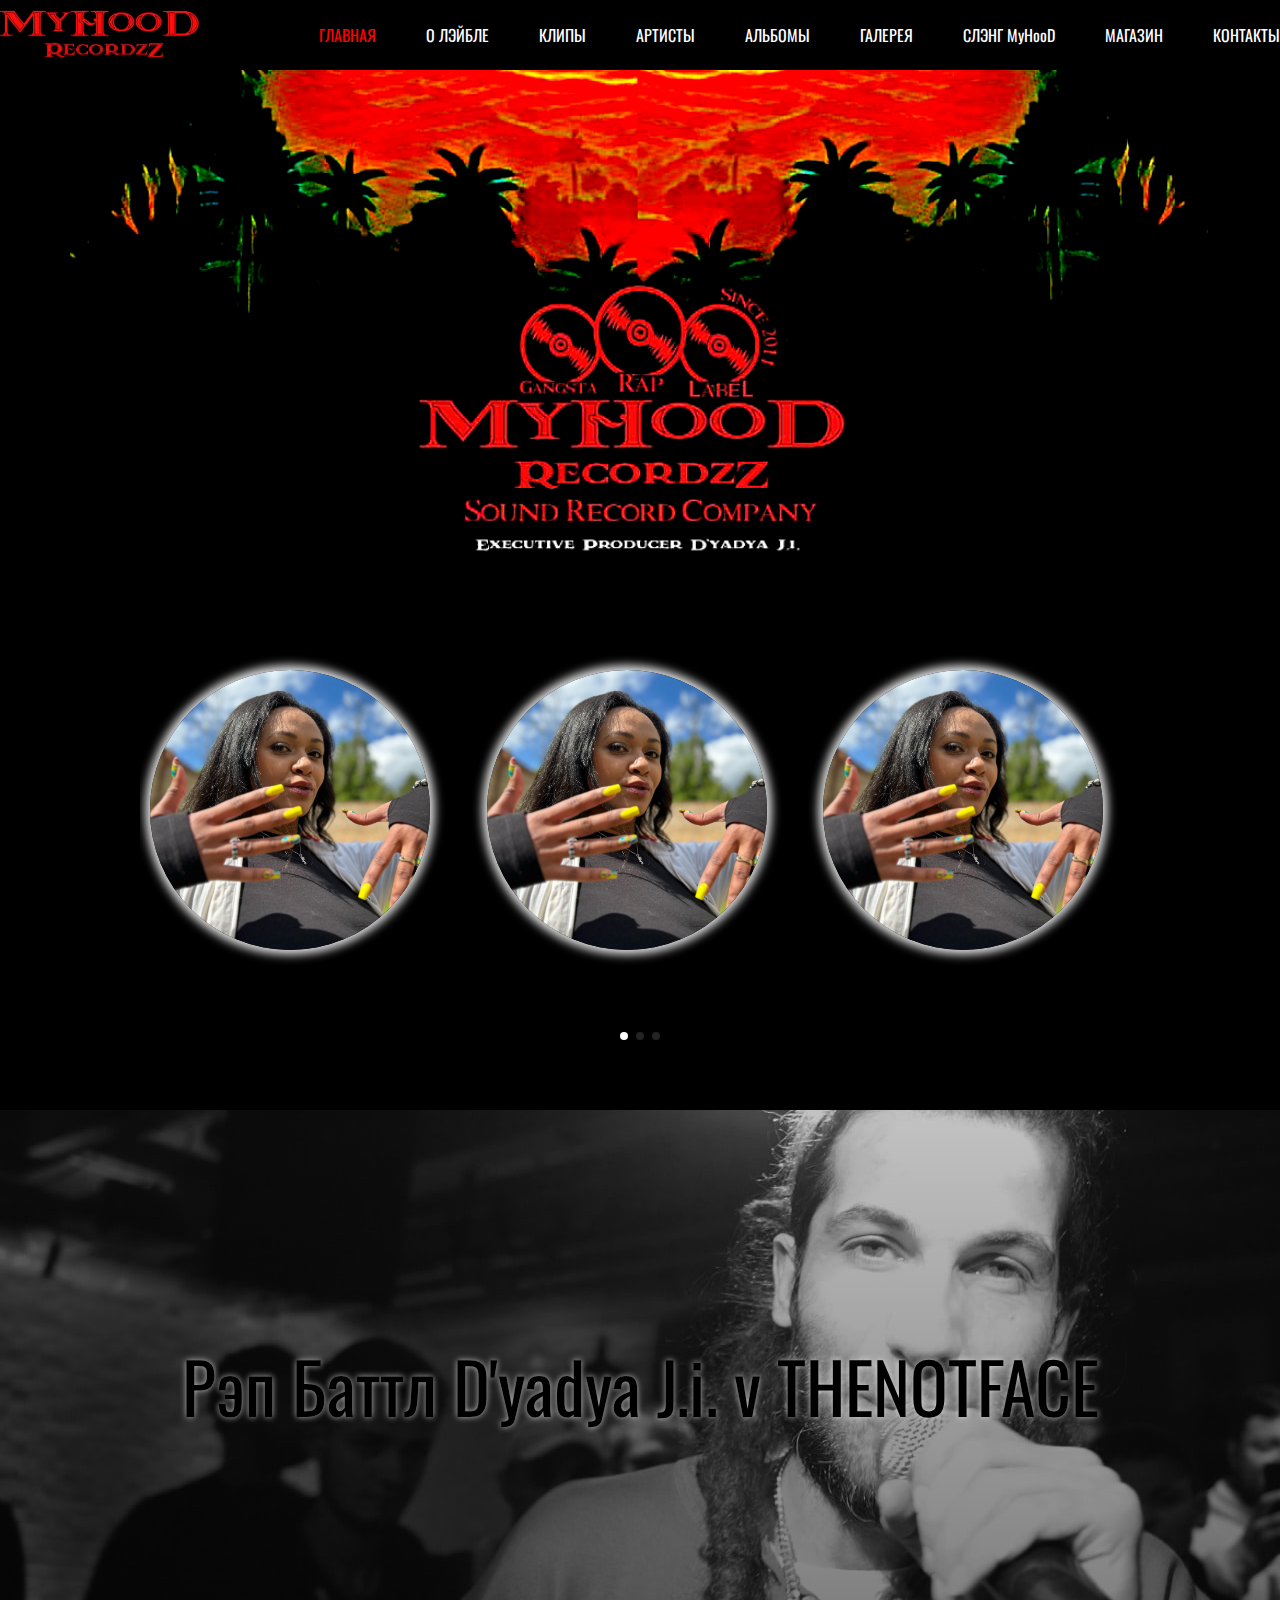
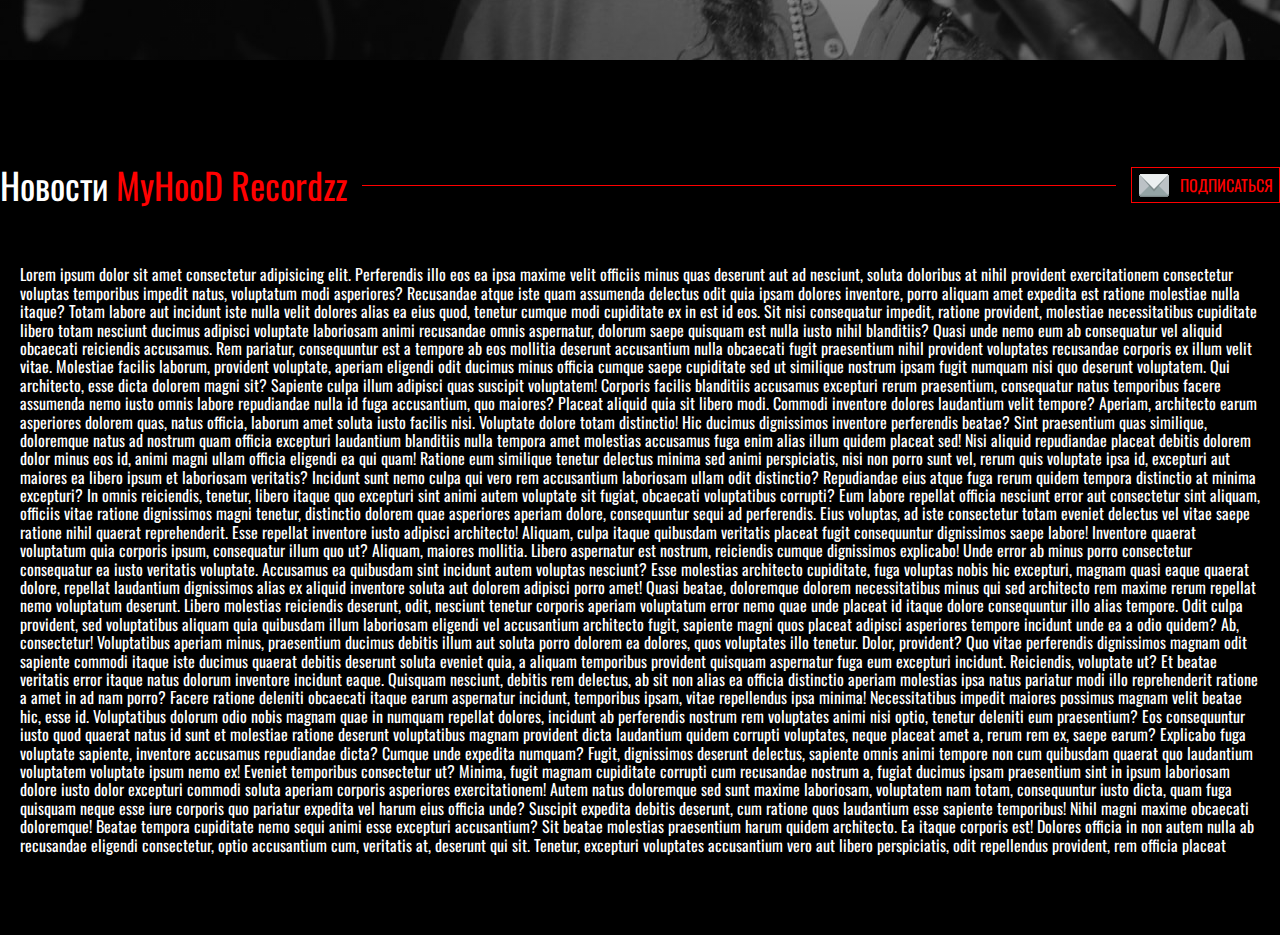
==== index.html @ 244c15ca "2.3" ====
<!DOCTYPE html>
<html lang="ru">
  <head>
    <meta charset="UTF-8" />
    <meta http-equiv="X-UA-Compatible" content="IE=edge" />
    <meta name="viewport" content="width=device-width, initial-scale=1.0" />
    <link rel="stylesheet" href="./pages/index.css" />
    <link rel="preconnect" href="https://fonts.googleapis.com" />
    <link rel="preconnect" href="https://fonts.gstatic.com" crossorigin />
    <link
      href="https://fonts.googleapis.com/css2?family=Open+Sans&family=Oswald:wght@400;500;700&display=swap"
      rel="stylesheet"
    />
    <link
      rel="stylesheet"
      href="https://cdn.jsdelivr.net/npm/swiper@10/swiper-bundle.min.css"
    />
    <link
      rel="stylesheet"
      href="https://cdn.jsdelivr.net/npm/swiper@10/swiper-bundle.min.css"
    />
    <title>MyHooD Recordzz</title>
  </head>
  <body class="page">
    <div class="page__content">
      <header class="header">
        <div class="header__mobile">
          <ul class="header__mobile-list">
            <li>
              <a class="header__mobile-link" href="#">ГЛАВНАЯ</a>
            </li>
            <li>
              <a class="header__mobile-link" href="#">О ЛЭЙБЛЕ</a>
            </li>
            <li>
              <a class="header__mobile-link" href="#">КЛИПЫ</a>
            </li>
            <li>
              <a class="header__mobile-link" href="#">АРТИСТЫ</a>
            </li>
            <li>
              <a class="header__mobile-link" href="#">АЛЬБОМЫ</a>
            </li>
            <li>
              <a class="header__mobile-link" href="#">ГАЛЕРЕЯ</a>
            </li>
            <li>
              <a class="header__mobile-link" href="#">СЛЭНГ MyHooD</a>
            </li>
            <li>
              <a class="header__mobile-link" href="#">МАГАЗИН</a>
            </li>
            <li>
              <a class="header__mobile-link" href="#">КОНТАКТЫ</a>
            </li>
          </ul>
        </div>
        <div class="header__wrapper">
          <nav class="header__nav">
            <img class="header__logo" src="./images/logo.jpg.png" alt="" />
            <ul class="header__list">
              <li>
                <a class="header__link active" href="#">ГЛАВНАЯ</a>
              </li>
              <li>
                <a class="header__link" href="#">О ЛЭЙБЛЕ</a>
              </li>
              <li>
                <a class="header__link" href="#">КЛИПЫ</a>
              </li>
              <li>
                <a class="header__link" href="#">АРТИСТЫ</a>
              </li>
              <li>
                <a class="header__link" href="#">АЛЬБОМЫ</a>
              </li>
              <li>
                <a class="header__link" href="#">ГАЛЕРЕЯ</a>
              </li>
              <li>
                <a class="header__link" href="#">СЛЭНГ MyHooD</a>
              </li>
              <li>
                <a class="header__link" href="#">МАГАЗИН</a>
              </li>
              <li>
                <a class="header__link" href="#">КОНТАКТЫ</a>
              </li>
            </ul>
            <div class="header__burger">
              <span></span>
            </div>
          </nav>
        </div>
      </header>
      <main class="content">
        <section class="hero">
          <div class="container">
            <div class="hero__wrapper">
              <div class="hero__top"></div>
              <div class="swiper hero__swiper">
                <div class="swiper-wrapper hero__swiper-wrapper">
                  <div class="swiper-slide">
                    <div class="hero__card">
                      <div class="hero__item-front">
                        <img
                          class="hero__item-image"
                          src="./images/im.jpg"
                          alt=""
                        />
                      </div>
                      <div class="hero__item-back">
                        <div class="hero__back-content">
                          <h5 class="hero__back-title">Julia Bura</h5>
                          <a
                            class="hero__back-link"
                            href="https://vk.com/blackmalkia"
                            target="_blank"
                            >открыть профиль</a
                          >
                        </div>
                      </div>
                    </div>
                  </div>
                  <div class="swiper-slide">
                    <div class="hero__card">
                      <div class="hero__item-front">
                        <img
                          class="hero__item-image"
                          src="./images/im.jpg"
                          alt=""
                        />
                      </div>
                      <div class="hero__item-back">
                        <div class="hero__back-content">
                          <h5 class="hero__back-title">Julia Bura</h5>
                          <a
                            class="hero__back-link"
                            href="https://vk.com/blackmalkia"
                            target="_blank"
                            >открыть профиль</a
                          >
                        </div>
                      </div>
                    </div>
                  </div>
                  <div class="swiper-slide">
                    <div class="hero__card">
                      <div class="hero__item-front">
                        <img
                          class="hero__item-image"
                          src="./images/im.jpg"
                          alt=""
                        />
                      </div>
                      <div class="hero__item-back">
                        <div class="hero__back-content">
                          <h5 class="hero__back-title">Julia Bura</h5>
                          <a
                            class="hero__back-link"
                            href="https://vk.com/blackmalkia"
                            target="_blank"
                            >открыть профиль</a
                          >
                        </div>
                      </div>
                    </div>
                  </div>
                  <div class="swiper-slide">
                    <div class="hero__card">
                      <div class="hero__item-front">
                        <img
                          class="hero__item-image"
                          src="./images/im.jpg"
                          alt=""
                        />
                      </div>
                      <div class="hero__item-back">
                        <div class="hero__back-content">
                          <h5 class="hero__back-title">Julia Bura</h5>
                          <a
                            class="hero__back-link"
                            href="https://vk.com/blackmalkia"
                            target="_blank"
                            >открыть профиль</a
                          >
                        </div>
                      </div>
                    </div>
                  </div>
                  <div class="swiper-slide">
                    <div class="hero__card">
                      <div class="hero__item-front">
                        <img
                          class="hero__item-image"
                          src="./images/im.jpg"
                          alt=""
                        />
                      </div>
                      <div class="hero__item-back">
                        <div class="hero__back-content">
                          <h5 class="hero__back-title">Julia Bura</h5>
                          <a
                            class="hero__back-link"
                            href="https://vk.com/blackmalkia"
                            target="_blank"
                            >открыть профиль</a
                          >
                        </div>
                      </div>
                    </div>
                  </div>
                </div>
                <div class="swiper-pagination"></div>

                <div class="swiper-scrollbar"></div>
              </div>
            </div>
          </div>
        </section>
        <section class="interlayer">
          <h2 class="interlayer__text">Рэп Баттл D'yadya J.i. v THENOTFACE</h2>
        </section>
        <section class="news">
          <div class="container">
            <div class="news__wrapper">
              <div class="news__inner">
                <div class="news__inner-top">
                  <h2 class="news__inner-title">
                    Новости&#160;<span>MyHooD&#160;Recordzz</span>
                  </h2>
                  <div class="news__inner-top-line"></div>
                  <button class="news__subscribe">
                    <img src="./images/btn-sub.png" alt="конверт" />
                    ПОДПИСАТЬСЯ
                  </button>
                </div>
                <div class="news__inner-base">
                  <div class="news__inner-scroll">
                    <p style="color: #fff">
                      Lorem ipsum dolor sit amet consectetur adipisicing elit.
                      Perferendis illo eos ea ipsa maxime velit officiis minus
                      quas deserunt aut ad nesciunt, soluta doloribus at nihil
                      provident exercitationem consectetur voluptas temporibus
                      impedit natus, voluptatum modi asperiores? Recusandae
                      atque iste quam assumenda delectus odit quia ipsam dolores
                      inventore, porro aliquam amet expedita est ratione
                      molestiae nulla itaque? Totam labore aut incidunt iste
                      nulla velit dolores alias ea eius quod, tenetur cumque
                      modi cupiditate ex in est id eos. Sit nisi consequatur
                      impedit, ratione provident, molestiae necessitatibus
                      cupiditate libero totam nesciunt ducimus adipisci
                      voluptate laboriosam animi recusandae omnis aspernatur,
                      dolorum saepe quisquam est nulla iusto nihil blanditiis?
                      Quasi unde nemo eum ab consequatur vel aliquid obcaecati
                      reiciendis accusamus. Rem pariatur, consequuntur est a
                      tempore ab eos mollitia deserunt accusantium nulla
                      obcaecati fugit praesentium nihil provident voluptates
                      recusandae corporis ex illum velit vitae. Molestiae
                      facilis laborum, provident voluptate, aperiam eligendi
                      odit ducimus minus officia cumque saepe cupiditate sed ut
                      similique nostrum ipsam fugit numquam nisi quo deserunt
                      voluptatem. Qui architecto, esse dicta dolorem magni sit?
                      Sapiente culpa illum adipisci quas suscipit voluptatem!
                      Corporis facilis blanditiis accusamus excepturi rerum
                      praesentium, consequatur natus temporibus facere assumenda
                      nemo iusto omnis labore repudiandae nulla id fuga
                      accusantium, quo maiores? Placeat aliquid quia sit libero
                      modi. Commodi inventore dolores laudantium velit tempore?
                      Aperiam, architecto earum asperiores dolorem quas, natus
                      officia, laborum amet soluta iusto facilis nisi. Voluptate
                      dolore totam distinctio! Hic ducimus dignissimos inventore
                      perferendis beatae? Sint praesentium quas similique,
                      doloremque natus ad nostrum quam officia excepturi
                      laudantium blanditiis nulla tempora amet molestias
                      accusamus fuga enim alias illum quidem placeat sed! Nisi
                      aliquid repudiandae placeat debitis dolorem dolor minus
                      eos id, animi magni ullam officia eligendi ea qui quam!
                      Ratione eum similique tenetur delectus minima sed animi
                      perspiciatis, nisi non porro sunt vel, rerum quis
                      voluptate ipsa id, excepturi aut maiores ea libero ipsum
                      et laboriosam veritatis? Incidunt sunt nemo culpa qui vero
                      rem accusantium laboriosam ullam odit distinctio?
                      Repudiandae eius atque fuga rerum quidem tempora
                      distinctio at minima excepturi? In omnis reiciendis,
                      tenetur, libero itaque quo excepturi sint animi autem
                      voluptate sit fugiat, obcaecati voluptatibus corrupti? Eum
                      labore repellat officia nesciunt error aut consectetur
                      sint aliquam, officiis vitae ratione dignissimos magni
                      tenetur, distinctio dolorem quae asperiores aperiam
                      dolore, consequuntur sequi ad perferendis. Eius voluptas,
                      ad iste consectetur totam eveniet delectus vel vitae saepe
                      ratione nihil quaerat reprehenderit. Esse repellat
                      inventore iusto adipisci architecto! Aliquam, culpa itaque
                      quibusdam veritatis placeat fugit consequuntur dignissimos
                      saepe labore! Inventore quaerat voluptatum quia corporis
                      ipsum, consequatur illum quo ut? Aliquam, maiores
                      mollitia. Libero aspernatur est nostrum, reiciendis cumque
                      dignissimos explicabo! Unde error ab minus porro
                      consectetur consequatur ea iusto veritatis voluptate.
                      Accusamus ea quibusdam sint incidunt autem voluptas
                      nesciunt? Esse molestias architecto cupiditate, fuga
                      voluptas nobis hic excepturi, magnam quasi eaque quaerat
                      dolore, repellat laudantium dignissimos alias ex aliquid
                      inventore soluta aut dolorem adipisci porro amet! Quasi
                      beatae, doloremque dolorem necessitatibus minus qui sed
                      architecto rem maxime rerum repellat nemo voluptatum
                      deserunt. Libero molestias reiciendis deserunt, odit,
                      nesciunt tenetur corporis aperiam voluptatum error nemo
                      quae unde placeat id itaque dolore consequuntur illo alias
                      tempore. Odit culpa provident, sed voluptatibus aliquam
                      quia quibusdam illum laboriosam eligendi vel accusantium
                      architecto fugit, sapiente magni quos placeat adipisci
                      asperiores tempore incidunt unde ea a odio quidem? Ab,
                      consectetur! Voluptatibus aperiam minus, praesentium
                      ducimus debitis illum aut soluta porro dolorem ea dolores,
                      quos voluptates illo tenetur. Dolor, provident? Quo vitae
                      perferendis dignissimos magnam odit sapiente commodi
                      itaque iste ducimus quaerat debitis deserunt soluta
                      eveniet quia, a aliquam temporibus provident quisquam
                      aspernatur fuga eum excepturi incidunt. Reiciendis,
                      voluptate ut? Et beatae veritatis error itaque natus
                      dolorum inventore incidunt eaque. Quisquam nesciunt,
                      debitis rem delectus, ab sit non alias ea officia
                      distinctio aperiam molestias ipsa natus pariatur modi illo
                      reprehenderit ratione a amet in ad nam porro? Facere
                      ratione deleniti obcaecati itaque earum aspernatur
                      incidunt, temporibus ipsam, vitae repellendus ipsa minima!
                      Necessitatibus impedit maiores possimus magnam velit
                      beatae hic, esse id. Voluptatibus dolorum odio nobis
                      magnam quae in numquam repellat dolores, incidunt ab
                      perferendis nostrum rem voluptates animi nisi optio,
                      tenetur deleniti eum praesentium? Eos consequuntur iusto
                      quod quaerat natus id sunt et molestiae ratione deserunt
                      voluptatibus magnam provident dicta laudantium quidem
                      corrupti voluptates, neque placeat amet a, rerum rem ex,
                      saepe earum? Explicabo fuga voluptate sapiente, inventore
                      accusamus repudiandae dicta? Cumque unde expedita numquam?
                      Fugit, dignissimos deserunt delectus, sapiente omnis animi
                      tempore non cum quibusdam quaerat quo laudantium
                      voluptatem voluptate ipsum nemo ex! Eveniet temporibus
                      consectetur ut? Minima, fugit magnam cupiditate corrupti
                      cum recusandae nostrum a, fugiat ducimus ipsam praesentium
                      sint in ipsum laboriosam dolore iusto dolor excepturi
                      commodi soluta aperiam corporis asperiores exercitationem!
                      Autem natus doloremque sed sunt maxime laboriosam,
                      voluptatem nam totam, consequuntur iusto dicta, quam fuga
                      quisquam neque esse iure corporis quo pariatur expedita
                      vel harum eius officia unde? Suscipit expedita debitis
                      deserunt, cum ratione quos laudantium esse sapiente
                      temporibus! Nihil magni maxime obcaecati doloremque!
                      Beatae tempora cupiditate nemo sequi animi esse excepturi
                      accusantium? Sit beatae molestias praesentium harum quidem
                      architecto. Ea itaque corporis est! Dolores officia in non
                      autem nulla ab recusandae eligendi consectetur, optio
                      accusantium cum, veritatis at, deserunt qui sit. Tenetur,
                      excepturi voluptates accusantium vero aut libero
                      perspiciatis, odit repellendus provident, rem officia
                      placeat obcaecati rerum consectetur exercitationem
                      adipisci esse repudiandae saepe? Libero repellat non
                      nostrum deserunt hic fugit maxime itaque illo eligendi
                      blanditiis dolores quos ea nobis, debitis eum earum
                      architecto aperiam optio. Magnam, similique ducimus
                      voluptates odio maiores quibusdam? Magnam voluptatibus
                      laudantium aspernatur harum cupiditate omnis, reiciendis
                      obcaecati, nobis molestias praesentium dolores a suscipit
                      temporibus error reprehenderit in officia ad minus iure
                      vel ducimus porro at nesciunt sunt! Perferendis incidunt
                      adipisci natus tenetur aliquam sunt! Labore ex sint,
                      voluptatibus iure ratione at libero ipsa esse voluptates
                      temporibus. Ratione exercitationem, dignissimos dicta
                      provident, repellat obcaecati recusandae repellendus nobis
                      dolor eaque omnis vel voluptas quibusdam impedit, fuga ex
                      unde saepe eveniet esse cumque quos reiciendis vitae
                      quasi! Magni commodi sunt accusantium nulla veniam ut,
                      architecto deleniti repellat natus odio hic blanditiis
                      totam sequi impedit quis. Porro alias expedita distinctio
                      asperiores obcaecati magni quasi dolores sapiente!
                      Distinctio iusto asperiores necessitatibus autem,
                      provident accusamus magni quasi amet, quo, fugit beatae
                      nihil animi? Incidunt ipsam reprehenderit, alias mollitia
                      minima adipisci quo expedita modi beatae pariatur
                      cupiditate eligendi praesentium sapiente nulla nesciunt
                      unde voluptatibus magnam vero iste! Velit vel illum ipsum,
                      est provident reiciendis dicta delectus soluta sed dolorum
                      sapiente facere qui quae ea ipsa autem culpa alias
                      dignissimos tempore laboriosam ab non libero inventore
                      nisi. Dolores consequatur, accusantium voluptatibus
                      eligendi qui, placeat non asperiores doloremque quibusdam
                      odit excepturi aspernatur corporis atque perferendis
                      assumenda modi porro sunt. Nihil facilis incidunt libero
                      commodi aliquid, dolorem earum pariatur eaque, quae esse
                      possimus deleniti ipsa ipsum quo aliquam! Repellat nisi
                      nobis harum doloribus sit id hic earum? Assumenda dolorum
                      incidunt praesentium voluptatem nemo magni nihil minima
                      accusantium, recusandae iste, repellendus mollitia illum
                      ad nostrum quae, odit vel maxime quia? Officia nesciunt
                      adipisci quidem magnam enim vitae et illum cupiditate
                      iusto deleniti omnis laudantium soluta laborum rem sequi
                      distinctio labore sapiente tenetur voluptatibus
                      dignissimos, pariatur itaque commodi provident! Obcaecati
                      consequatur recusandae ducimus dignissimos est laborum
                      laboriosam consectetur natus, corrupti quasi nemo, soluta,
                      delectus maiores numquam! Fugiat velit adipisci autem
                      molestias optio, culpa distinctio eum alias veritatis non
                      ullam ab eveniet aut modi inventore in nihil facere
                      dolores temporibus. Odio ab id ducimus dolore delectus
                      similique veritatis! Repellat qui voluptate laborum
                      temporibus quis odit, perspiciatis ducimus? Corporis enim
                      expedita velit nesciunt voluptas reprehenderit autem
                      quidem, nostrum nam quibusdam assumenda nisi in. Veniam,
                      cupiditate nam repellendus velit facilis in temporibus
                      incidunt itaque laboriosam sed ipsum fuga! Maiores quo
                      soluta esse velit enim, exercitationem expedita cum
                      recusandae est aut consectetur molestiae voluptates culpa
                      cupiditate ullam, nisi labore quibusdam. Distinctio ut
                      alias rem itaque laborum reiciendis esse aliquid,
                      asperiores porro quas ducimus deleniti maxime? Debitis
                      quos, tempore dolores culpa itaque omnis magnam distinctio
                      unde voluptate eveniet hic ex aperiam et quibusdam vel
                      fuga libero esse harum minima ab sint perferendis, facilis
                      qui pariatur. Soluta voluptas corporis, maiores, voluptate
                      veritatis recusandae id consequatur aspernatur ipsa quos
                      vitae cum reprehenderit quod neque quae doloribus earum
                      quia molestiae ut. Eaque earum, saepe ipsa maxime nisi
                      laborum perspiciatis quasi mollitia velit? Illo
                      perspiciatis, esse exercitationem autem est nulla itaque
                      molestias iusto sint! Dignissimos explicabo cum doloremque
                      eum tempore impedit nulla ducimus. Id inventore harum
                      vitae voluptates magni consequatur. Minus itaque enim
                      earum eveniet doloremque quis minima libero accusamus
                      distinctio dolor ab, error blanditiis praesentium
                      reiciendis, aliquam molestias! Repudiandae, unde! Error
                      beatae doloremque labore nisi pariatur dicta a unde vero
                      dolore corporis provident, architecto ad eaque rem
                      exercitationem dolorem ullam. Incidunt temporibus iure,
                      architecto, veritatis dolor itaque molestiae fugit minus
                      ducimus deserunt corporis placeat, laudantium illo eveniet
                      blanditiis similique sit? Sit molestiae qui voluptatum
                      velit omnis non maiores quod? Natus ex quia et,
                      necessitatibus perspiciatis quam asperiores consequuntur
                      voluptatem similique molestiae laborum sequi expedita
                      repellat provident quibusdam cum quaerat laudantium
                      accusamus magni quos nemo odit ipsa. Consectetur est vero
                      doloribus eveniet vel quas, at, cumque alias modi placeat,
                      illum praesentium unde asperiores! Optio accusamus
                      temporibus quam dignissimos! Debitis ea quisquam cumque
                      numquam recusandae dolorem facilis aliquid maxime
                      voluptatem eius explicabo assumenda libero illo quia ipsum
                      et dignissimos suscipit ipsa excepturi quis deleniti
                      nesciunt eaque, voluptates autem! Ipsa fuga atque non hic
                      architecto porro eligendi cum at inventore. Temporibus
                      beatae voluptate aut natus similique necessitatibus
                      maiores optio consequuntur rem quis nisi odio saepe
                      accusamus obcaecati, eaque illo illum facilis? Provident
                      laborum modi soluta veritatis corporis eius, minus
                      voluptates commodi similique harum natus non distinctio
                      illum tenetur, molestias quasi nihil, dicta dolore
                      architecto repellat. Eligendi nisi, est dolores expedita
                      inventore consequatur optio earum ea, facere delectus
                      necessitatibus animi aliquid minus consectetur nemo
                      laudantium officia, nesciunt quaerat repudiandae tenetur
                      architecto reprehenderit incidunt neque hic? Aliquid quis
                      architecto veritatis numquam accusamus, a vel dignissimos
                      explicabo quo temporibus labore laborum non officiis!
                      Quidem labore aperiam, ad repellat inventore omnis tenetur
                      ipsam est vero, impedit magnam veniam eligendi iste
                      consequuntur quisquam, necessitatibus quas illo aliquam!
                      Asperiores harum nostrum neque fugit quisquam rerum
                      molestiae accusamus architecto sint velit exercitationem
                      id earum quaerat voluptatibus, explicabo a odio minus?
                      Explicabo necessitatibus, veniam voluptatum, repudiandae,
                      beatae omnis mollitia quo id aperiam tenetur amet unde.
                      Excepturi ducimus nam placeat perspiciatis quia
                      accusantium dolorum, possimus repellendus, cum magni
                      quisquam? Nemo, quod amet eaque ad distinctio impedit esse
                      voluptatibus voluptates aspernatur in, praesentium quidem
                      numquam modi exercitationem, vel totam maiores similique
                      quibusdam optio quas reiciendis incidunt quam? Velit quasi
                      officia neque dolorum optio, sunt, rerum tempore nemo
                      fugit placeat impedit asperiores hic officiis natus quos
                      ipsa repudiandae itaque ducimus, aperiam sapiente dolore
                      facere! Culpa enim facilis delectus itaque, labore sunt
                      minima, ut et pariatur dolore repellat magni eos molestiae
                      excepturi. Praesentium enim modi aliquid officiis? Dolorum
                      voluptatem at exercitationem dicta, dolorem saepe
                      asperiores eos neque voluptatum tempora tenetur, laborum
                      fugit eligendi obcaecati omnis facere incidunt expedita
                      commodi voluptates necessitatibus voluptatibus dolor!
                      Laboriosam saepe dolores obcaecati molestias inventore,
                      repellendus illum atque ex, mollitia rerum delectus quae,
                      ducimus magnam! In, earum sed, numquam consequatur
                      architecto, odio totam placeat nesciunt voluptatum saepe
                      qui asperiores molestias! Iusto, asperiores itaque
                      reprehenderit quas incidunt nam corrupti pariatur amet
                      modi, eum, ipsa possimus culpa nihil dolore fugit libero
                      in voluptatem? Et qui ea perferendis non delectus soluta
                      quisquam dolorum magnam assumenda a quidem dolore, quae
                      similique corporis iste possimus eaque dignissimos
                      distinctio incidunt nam illum officia ab. Nihil minus
                      temporibus sapiente nostrum, inventore, fugit tempora
                      incidunt iusto ad provident placeat quasi? Inventore rerum
                      aperiam vel quia nihil temporibus culpa maiores dolore.
                      Enim dolor ullam quam tempore! Laudantium natus ratione
                      consequatur fuga, maxime odit iusto repellat repellendus
                      obcaecati ducimus ad ipsum quo dolorum reprehenderit in
                      autem voluptates possimus iure. Dicta laborum id quod quas
                      veniam beatae quae amet quia neque aspernatur? Veritatis
                      accusantium nulla ut molestiae libero, corrupti rem, hic
                      odio maiores enim voluptates? Libero nisi ex minima
                      eligendi ducimus reprehenderit possimus, temporibus
                      inventore? Tempora ex doloribus repudiandae maiores vitae
                      possimus reprehenderit sunt totam dolor mollitia aliquid
                      nihil perspiciatis minima in fuga voluptatem nesciunt,
                      dolores alias dolore quod. Quae iure deleniti non
                      excepturi? Quia, labore dolorum sapiente eaque aspernatur
                      ipsum alias assumenda. Illo cupiditate eligendi
                      praesentium eos, fugiat blanditiis? Eius aperiam in
                      voluptatem ad? Provident repudiandae ratione dolores nulla
                      ipsum itaque atque ad odit a veritatis porro, architecto
                      accusamus, enim, earum quia et recusandae quo explicabo
                      voluptatem quam. Recusandae qui molestias ducimus adipisci
                      repellendus nesciunt. Officia, natus distinctio. Animi in
                      vitae similique, hic modi aperiam nesciunt accusantium
                      ipsam molestias sequi, explicabo quam ipsum deleniti
                      soluta consequatur repellendus minima. Adipisci veniam
                      quis, voluptates repellat amet rem iste quos laudantium ea
                      reprehenderit possimus delectus reiciendis ipsum sit
                      beatae! Necessitatibus eos maxime facilis, eligendi ab
                      velit cumque? Ratione cumque corporis amet aperiam minima,
                      error voluptates, dolorem, quibusdam debitis recusandae
                      voluptatem esse placeat? Quo tenetur sed dolorum culpa?
                      Facilis aperiam harum omnis eveniet odit voluptates nulla
                      nesciunt iste, totam magnam, ipsa corrupti et
                      necessitatibus, officiis aliquid. Fugit exercitationem
                      voluptates labore accusantium, cum, beatae suscipit optio
                      laboriosam possimus delectus minima eveniet animi
                      architecto nesciunt quis rem non nisi ea, fuga esse
                      reiciendis nam quam ipsa! Ullam consequuntur inventore
                      expedita repellat reiciendis aspernatur quo in obcaecati,
                      hic quisquam nisi adipisci, odit reprehenderit a.
                      Accusantium inventore optio id nemo quo beatae animi rerum
                      asperiores laborum deleniti laboriosam necessitatibus
                      quaerat consequuntur voluptate odit doloremque, cumque
                      nostrum repellendus maxime ducimus porro eveniet
                      voluptatibus magni. Eligendi eum blanditiis nam aliquam
                      deleniti, quibusdam accusantium! Rerum repudiandae
                      laudantium aspernatur! Incidunt commodi enim quibusdam
                      laudantium natus tempore obcaecati iusto ab nisi
                      reiciendis distinctio maiores, repellat doloremque autem
                      dolor aliquid quos aperiam vel atque unde repellendus sunt
                      error! Officia ipsam dignissimos excepturi error eos quasi
                      ut nulla molestias iusto ea beatae modi, incidunt vitae
                      aliquam quo quia officiis tenetur minima quaerat autem
                      ducimus libero maxime fugit quod? Hic voluptates facilis
                      obcaecati, in optio debitis quas est tenetur cupiditate
                      eligendi delectus laborum error illo quos earum recusandae
                      quis! Suscipit at omnis sequi ducimus excepturi
                      exercitationem iusto adipisci laborum eius porro impedit
                      quasi sit, ullam, dolores odio reprehenderit veritatis
                      sapiente illo, temporibus error id incidunt? Adipisci
                      nostrum placeat aliquam expedita maiores vel suscipit
                      facere, labore, quasi, doloremque deleniti non magni! Cum
                      natus inventore quibusdam eum. Adipisci consequatur sint
                      vel laboriosam facilis itaque recusandae? Delectus,
                      expedita. Odio nisi architecto culpa est. Suscipit,
                      pariatur culpa libero minus distinctio reiciendis quo
                      officiis nam expedita eius hic accusantium, eaque porro,
                      nobis laboriosam sapiente quibusdam. At laudantium atque
                      dolor adipisci consectetur assumenda maxime accusantium
                      cupiditate ad qui, obcaecati asperiores vitae aut
                      exercitationem magnam beatae corporis id, earum, ipsa
                      tenetur illo voluptatibus esse deserunt doloremque! Eius
                      laboriosam dolorum repellat ex nulla totam aspernatur,
                      corporis quibusdam. Cupiditate aliquid sunt nam doloribus
                      adipisci. Earum sapiente deleniti minus iusto molestias
                      sit, nostrum, qui dolorem praesentium dolorum sunt vero,
                      cupiditate debitis. Atque sequi quisquam consequuntur
                      culpa perspiciatis placeat explicabo sapiente, quos
                      consectetur doloremque, animi dolore deleniti veniam
                      itaque in possimus voluptates repellendus! At culpa
                      molestiae quis cumque natus, autem pariatur tempora
                      tenetur. Saepe ab iure reprehenderit, aliquam blanditiis
                      corrupti dolore sapiente expedita incidunt cum explicabo,
                      vitae rem. Voluptas hic ab magnam distinctio ut
                      praesentium similique nihil aut id, qui quidem amet
                      excepturi quia quam velit tempore officiis neque maxime,
                      ipsam voluptatum. Dicta illum perspiciatis nesciunt ad
                      fugiat minima vel sint nostrum voluptas iure a error vero
                      nam, nobis saepe enim eveniet accusamus at. Voluptatum
                      incidunt reprehenderit quod quibusdam! Unde sit
                      praesentium incidunt quam officia nostrum itaque, harum
                      porro fuga quo? Vel totam adipisci iste recusandae aliquam
                      placeat officiis magnam deleniti tempora. Aliquam ad nulla
                      aut aspernatur tenetur officiis possimus, ducimus nisi non
                      minus nihil debitis corrupti adipisci explicabo numquam
                      sed ut voluptatum perferendis. Ex repellat voluptate
                      accusantium quis id. Facilis aspernatur laboriosam
                      adipisci tempore ducimus assumenda aperiam repudiandae
                      mollitia alias unde maxime hic enim odio, recusandae ex
                      accusamus. Nemo, voluptatem nulla. Delectus itaque quo
                      vero quam sit earum nemo nostrum, esse repudiandae
                      praesentium aliquid? Pariatur deleniti iure vel impedit
                      autem est adipisci, placeat, dolorum aut voluptatum omnis
                      atque a. Asperiores, ipsum vero cupiditate, deserunt
                      dolorum suscipit, doloremque ratione commodi ex in minima.
                      Earum explicabo laudantium non impedit! Dolore qui cum
                      magnam exercitationem officia, veritatis deleniti eius
                      dolor sed modi eligendi voluptas iste, soluta aliquid
                      quasi explicabo. Dolores delectus architecto eos natus,
                      in, sed asperiores voluptates commodi odit iste laborum
                      nisi, deserunt ratione nemo pariatur voluptas placeat
                      recusandae eaque aspernatur perferendis magnam dolorem
                      sequi obcaecati nihil? Provident necessitatibus aspernatur
                      magni voluptates, est blanditiis nisi! Quam veritatis
                      nihil est. Architecto laborum quidem iste necessitatibus
                      cumque inventore nostrum atque dolor numquam sint, labore
                      tempora esse omnis itaque laboriosam tempore optio. Totam
                      excepturi, eos cupiditate sed quis soluta sunt similique
                      architecto illum fuga inventore numquam vitae.
                      Repellendus, quae mollitia? Atque sint esse sequi
                      consectetur reiciendis magnam, minima ducimus deleniti
                      perspiciatis dolorum excepturi veniam? Sed corporis non
                      obcaecati quasi magni molestiae minima natus aliquam
                      reiciendis architecto quibusdam ad et laudantium iure,
                      dignissimos autem, vitae similique aperiam eveniet ea
                      veritatis perspiciatis consectetur qui tempora. Obcaecati,
                      exercitationem. Iste, voluptatibus eligendi quam ut
                      facilis a vel qui ratione sed dignissimos et rerum autem
                      veniam non velit accusantium nostrum repellat dicta optio!
                      Ex nihil cum totam laudantium sint incidunt blanditiis
                      ipsum quos similique? Accusamus sunt ab est quos veniam,
                      in suscipit quisquam odio nihil quo recusandae nostrum qui
                      alias atque tempore quod ea? Neque, cum necessitatibus?
                      Quia incidunt vitae, explicabo mollitia aspernatur quidem
                      sit dignissimos distinctio corrupti inventore quo alias
                      tenetur? Quos aut soluta fugiat nam quasi! Quas similique
                      dolore expedita sapiente, aut eligendi ullam optio nulla
                      consectetur enim, cupiditate ducimus cum laborum iusto
                      inventore voluptatem molestiae in ea voluptate natus
                      quidem, tenetur rerum? Est itaque veniam porro commodi
                      sequi temporibus et magnam sapiente repellendus dolorum
                      corporis, eum ipsam tempora id nobis praesentium minus
                      excepturi omnis inventore laboriosam aut iure deserunt.
                      Nisi molestiae iure nemo molestias, laudantium eligendi
                      corrupti odio quo laboriosam placeat optio obcaecati?
                      Labore consequuntur dignissimos temporibus. Vel pariatur
                      minus asperiores dolorum! Rem nobis iusto unde et,
                      reiciendis aliquid molestias, sequi ea molestiae quam
                      facere esse maiores provident assumenda possimus eligendi
                      nihil maxime inventore nesciunt deleniti accusantium
                      culpa. Rem nesciunt voluptates a culpa minus expedita,
                      iusto, nulla minima, esse totam quos. Molestias totam
                      necessitatibus illo natus. Dolore perspiciatis quia, eum
                      dolorem esse ipsa ipsam ad exercitationem facilis sed,
                      aperiam laudantium at excepturi fugiat maxime expedita
                      rem. Nobis beatae, quam debitis impedit quae similique
                      dolores magni rerum quibusdam a? Deleniti quod vel porro
                      voluptates quos mollitia minus dicta dignissimos delectus
                      voluptatibus accusantium, vitae aliquid quibusdam, id
                      voluptate quas qui totam. Exercitationem eius vel placeat,
                      eveniet atque amet aut, reiciendis unde dolor, laudantium
                      mollitia ratione voluptatum officiis optio vero? Unde iste
                      inventore debitis deserunt a fuga? Libero ullam labore
                      voluptates, quibusdam vel fugit laudantium alias aliquam
                      non. Sint incidunt alias doloremque, quas labore numquam,
                      voluptatum fuga nesciunt corrupti voluptate laboriosam.
                      Quasi, veritatis eligendi? Iste voluptates nulla, dolores
                      doloremque facere vero molestias nam cum ipsa commodi
                      neque et saepe quasi labore incidunt inventore? Nemo
                      maxime quo odit corporis ipsa ipsam provident perferendis
                      quibusdam commodi dolore. Repellendus tempora qui ullam
                      minus, ducimus ab quis aperiam perspiciatis, vel enim non
                      totam. Sint et atque dolorum soluta pariatur quas sapiente
                      est placeat doloremque fuga accusamus quo fugit quaerat
                      officiis veritatis, vel delectus animi? Asperiores,
                      ratione. Aliquam sit optio neque in. Libero nemo totam
                      porro modi quo inventore vel magni odit unde ex, dolorum
                      officia, quos quaerat repellat labore, minus ut velit
                      doloribus minima officiis laudantium animi? Cum officia
                      repudiandae inventore delectus suscipit sit eos impedit
                      quis, quaerat nihil ipsum sequi quasi quidem aperiam
                      magni, harum et velit placeat? Neque totam ab sequi esse
                      distinctio quae tenetur? Vitae illo, quia quas distinctio
                      impedit expedita odio reiciendis libero officia similique
                      saepe consectetur nostrum unde nemo minima alias inventore
                      nisi? Pariatur quas unde quisquam eius blanditiis, quis
                      earum. Officia, debitis porro? Rerum tenetur ab
                      exercitationem sapiente eligendi! Tempore obcaecati
                      accusantium magnam quis, voluptate, ipsa ducimus eaque,
                      incidunt odit consectetur atque magni. Impedit architecto
                      dignissimos eos quidem possimus laborum adipisci aliquam
                      ipsam harum vel, magni quae explicabo deserunt magnam nemo
                      sit eius veniam quam ad excepturi cupiditate, laudantium
                      et vero odit? Asperiores libero doloremque natus. Corporis
                      aperiam, eos eligendi aliquid saepe provident quasi
                      labore. Facilis quos in fugiat, obcaecati dolores omnis
                      autem, quibusdam maiores ex sequi explicabo dolor eveniet
                      tempore rerum ipsum repudiandae odit consectetur sapiente
                      esse nobis vel? Possimus aperiam maiores, recusandae
                      quaerat aliquid placeat nobis optio mollitia voluptatum
                      natus aut blanditiis perferendis laboriosam laborum
                      architecto temporibus? Numquam eius, tempora consequuntur
                      ea, incidunt porro voluptatibus rem at expedita iusto
                      exercitationem unde. Alias ipsa recusandae rerum
                      necessitatibus laboriosam ex voluptates eos cum debitis
                      delectus sed nobis error rem modi exercitationem unde
                      totam sapiente assumenda non, excepturi reiciendis natus
                      aut placeat dolorem. Facere nesciunt unde laboriosam.
                      Modi, iure officiis reprehenderit mollitia laudantium
                      optio! Adipisci ullam molestias, aspernatur odio esse
                      delectus qui officiis aliquam minus, necessitatibus
                      assumenda fugiat modi ex. Repudiandae quam ullam quasi
                      delectus architecto quaerat iste laborum. Amet, error?
                      Accusantium adipisci, dolores quis rem quae dolorem
                      tenetur! Inventore aliquid alias ex magni, tempora
                      deserunt, minus ab vitae accusantium magnam aperiam sit
                      voluptate fugiat facere recusandae nesciunt et rem impedit
                      nulla veritatis! Vitae quis et delectus aut ipsa
                      necessitatibus voluptatem voluptas unde deserunt?
                      Reprehenderit quae non id beatae, quidem totam expedita
                      repudiandae magni harum, maxime ipsa velit libero vero
                      fugit, nobis at! Voluptates, sit recusandae impedit
                      tempora et voluptatibus libero! Quod veniam enim hic
                      quidem fuga sequi ex non, cupiditate facere illum
                      voluptate? Est quos earum cupiditate nobis ipsam nostrum
                      tempora quia vitae, numquam itaque perspiciatis tenetur.
                      Unde necessitatibus dolor voluptatibus natus sunt. Ut
                      reiciendis, autem repellendus nulla accusamus voluptatibus
                      nesciunt necessitatibus maiores, error corporis
                      dignissimos dolorem nisi commodi expedita enim alias
                      quidem nostrum, saepe eius! Ratione error maiores tenetur
                      repellat excepturi ad, veniam laborum ipsum aliquam,
                      dolores deleniti nisi vero neque quas id ullam. Voluptate
                      asperiores eos maxime ea laborum accusamus cumque sunt!
                      Distinctio velit dolorum doloribus non quibusdam libero
                      delectus iure nesciunt quasi optio nobis quaerat a aperiam
                      pariatur, reiciendis dolor ducimus laborum cupiditate
                      corporis dignissimos! Beatae soluta recusandae et id culpa
                      ad nihil doloremque, explicabo quisquam? Architecto
                      molestiae dolore qui tempora maiores ratione eos est odio
                      laboriosam veritatis error cupiditate ad reiciendis fugiat
                      praesentium itaque tempore voluptatibus odit harum cumque
                      voluptatem, assumenda ipsam aperiam. Suscipit, quidem.
                      Quidem similique pariatur necessitatibus! Consequuntur,
                      nostrum non blanditiis sunt ullam itaque laudantium aut ex
                      pariatur distinctio perspiciatis? Similique maiores cumque
                      aliquid est repellat expedita praesentium nulla,
                      architecto, iste perferendis, iusto sequi inventore eum
                      quaerat molestiae exercitationem dolorum asperiores beatae
                      corporis eligendi! Blanditiis vero eius quod nostrum, quia
                      consectetur nemo nulla aliquid beatae officiis ab ullam
                      molestiae, dolores illo facilis? Magni dignissimos neque
                      nihil accusamus ullam consequuntur est quis exercitationem
                      ex facere sed sequi modi, reiciendis totam possimus odit
                      minima autem libero sint voluptates blanditiis iusto culpa
                      saepe laboriosam. Quidem quas minima molestias corrupti,
                      maiores dolor dolores adipisci ut ab sint ullam ipsa
                      aspernatur laborum recusandae voluptates vitae quo,
                      architecto, perferendis nostrum? Facere recusandae officia
                      magni aliquam debitis quos aspernatur. Dolor atque ex eius
                      similique tempore error dolore praesentium illo at qui
                      quam fugit, dignissimos aliquam numquam debitis possimus!
                      Dolores expedita ex facere quidem laboriosam odit illo
                      tempore, pariatur, omnis nemo doloribus, consequatur saepe
                      delectus sapiente. Reprehenderit incidunt deserunt
                      obcaecati inventore? Placeat quae voluptate neque eos
                      rerum, ea minima illo maiores, nisi quos deleniti
                      laudantium nemo ratione itaque eligendi soluta accusantium
                      et delectus eius ab modi voluptatem? Laboriosam quasi modi
                      aperiam facere temporibus obcaecati, incidunt nihil illum
                      ipsum rem illo aspernatur nemo delectus esse autem
                      voluptas veniam! Doloremque porro ullam obcaecati tenetur!
                      Non molestias blanditiis molestiae aperiam hic at eos!
                      Reprehenderit, repudiandae, praesentium ratione nostrum,
                      aliquid sunt dignissimos provident fuga eius dolorem id.
                      Deleniti molestias autem ipsa quisquam ex? Cum eaque sequi
                      nemo aliquam assumenda quae asperiores hic debitis commodi
                      eligendi temporibus in earum ab tempore, nam harum illum
                      facere, quod inventore fugiat voluptas quam est?
                      Voluptatum illo ipsa labore voluptates necessitatibus quia
                      a officiis dicta, molestias maiores accusamus laborum
                      atque nobis molestiae corporis dolores esse. Explicabo
                      dolorem laudantium quibusdam quasi tenetur tempore
                      facilis. Corporis, voluptas qui labore est consequatur
                      enim praesentium omnis nobis inventore ut magnam
                      laboriosam molestiae doloribus itaque numquam, aut
                      deleniti dolore a fugiat quae asperiores cupiditate,
                      accusamus vel? Eligendi ipsum rem et eum libero fugiat
                      eius velit illum doloremque praesentium laborum quis
                      dolores, reprehenderit consequatur facilis? Perspiciatis
                      perferendis at culpa ad! Corporis, suscipit adipisci. Ipsa
                      ea illum nostrum consequatur quaerat iste, ex nemo
                      voluptatem tempore a magnam eos eum dolorem voluptatibus
                      veritatis possimus asperiores reprehenderit cumque, quidem
                      earum quas, accusantium error. Saepe, alias nobis quasi
                      commodi qui magnam suscipit iste et at vero reprehenderit,
                      quis quod dolorum, velit dolorem. Corporis quidem cum
                      aspernatur magnam dolorem iste minima, laboriosam hic
                      dicta vero? Iste sapiente minus dolor quia sit nemo, et
                      cupiditate, impedit dolorum vitae ad similique soluta
                      excepturi laboriosam? Quis, sit explicabo libero odit
                      doloremque, beatae quidem tempora corrupti maiores, dolor
                      nihil porro voluptatibus. Consequuntur voluptatum quos
                      doloremque cum eum tempore et doloribus fugit, obcaecati
                      eius, corporis molestiae architecto. Dicta molestiae
                      fugiat incidunt nesciunt id provident rerum distinctio
                      illo, necessitatibus earum sint eius nostrum neque numquam
                      dolorum ad, natus quae quos magnam quo iste sequi unde.
                      Dolor possimus deserunt blanditiis! Itaque, cum. Aut
                      tempore suscipit iste perferendis, saepe quas sapiente.
                      Fugiat aperiam quas a fuga assumenda unde in id, est
                      dolore vel expedita, ea nemo vero aspernatur, quia ab
                      inventore porro doloremque reiciendis corporis? Sint
                      sapiente saepe mollitia maiores a doloribus commodi
                      blanditiis nulla explicabo recusandae, odio dolorum sunt,
                      labore harum magnam accusamus voluptates suscipit facilis.
                      Aspernatur consectetur fuga illum rem quod hic voluptas
                      qui et, itaque exercitationem quae sunt! Accusantium earum
                      quibusdam est numquam asperiores eveniet, nesciunt magnam
                      ex natus totam facere enim, quasi quidem harum? Voluptates
                      sit deserunt laudantium recusandae quod impedit odit
                      tenetur mollitia laboriosam, quae voluptatum unde quo
                      perferendis! Ratione tenetur culpa maiores. Doloribus at
                      eligendi eius vel. Placeat perspiciatis aliquid esse quo
                      officia. Assumenda id eveniet nobis quasi dolore corrupti
                      voluptatibus labore libero vel quaerat beatae optio
                      architecto illo, numquam adipisci. Id ea ad commodi rem
                      voluptatem? Temporibus eligendi sint, voluptates optio
                      ratione deleniti! Illo doloremque, tempora aspernatur
                      autem et similique laudantium necessitatibus possimus.
                      Amet expedita asperiores nisi et maiores obcaecati fugit
                      ab deleniti temporibus, voluptas pariatur ipsam
                      dignissimos soluta cupiditate voluptates quam fuga id
                      voluptatibus provident maxime, quibusdam quisquam,
                      inventore sequi? Fugit, cupiditate assumenda? Placeat
                      voluptatem animi non adipisci? Earum ullam enim, unde,
                      laborum dolores aliquam recusandae voluptate explicabo
                      aliquid illo voluptates, saepe at consequuntur est quos
                      quis quod hic! Asperiores quo natus quaerat rem culpa quis
                      eius cupiditate eum minus cumque quam iure beatae illum
                      tenetur neque doloribus odit in inventore at consequatur,
                      veritatis ullam? Molestias, veritatis id cumque dolores
                      ducimus nostrum. Porro quo nam itaque eaque labore
                      exercitationem nesciunt voluptates et, reprehenderit
                      officia nulla dolorum deleniti commodi ipsam a ea
                      blanditiis dolore neque culpa distinctio rerum excepturi
                      ut omnis repellendus. Minus cum voluptatem dignissimos
                      eius sunt quis optio numquam nihil. Dolorum, laborum! In
                      eos eaque, perferendis eveniet maxime alias aperiam minus
                      facere consectetur, aliquid fugit incidunt iusto neque ab
                      nulla, assumenda sunt sed cupiditate placeat? Aut
                      doloremque perferendis ducimus alias asperiores autem
                      illum, quia fugit, est corporis ratione sed voluptates.
                      Nobis, sequi at ad officiis doloribus ex deserunt pariatur
                      laborum tempore. Modi assumenda deserunt delectus labore
                      eaque rerum doloremque, voluptatum sint magnam optio
                      distinctio reiciendis ratione minus suscipit, saepe
                      quisquam, debitis eius officia cum nisi qui error. Nostrum
                      aut iure, excepturi nemo tempore laborum aspernatur eum
                      quam. Repellat sunt nulla libero porro modi ad, dolorem
                      veniam non. Quibusdam rem esse commodi, consequatur
                      accusantium quaerat amet blanditiis suscipit ex rerum
                      veniam nisi iusto maiores molestiae deserunt facere velit
                      similique eos necessitatibus expedita possimus ipsum minus
                      id hic? Unde temporibus voluptate rerum error id nisi
                      pariatur a iusto sapiente ratione molestias ipsa ad,
                      perspiciatis, quod quisquam aliquid molestiae vel,
                      officiis tempore. Iure provident consequuntur consequatur,
                      facere esse necessitatibus voluptates aliquid dolorum
                      dolore eum. Officia libero, a excepturi, eligendi nulla
                      sit error veritatis delectus facere optio, doloremque sunt
                      dolores placeat consectetur dolor nihil dicta. Blanditiis
                      corrupti unde non a hic adipisci aperiam quis officia
                      ipsam cumque veniam beatae, fugit fuga earum facilis
                      aliquam, necessitatibus itaque maiores deleniti impedit
                      perferendis eveniet tempore magni! Eligendi, explicabo.
                      Magni laudantium maxime fugiat, ducimus delectus
                      voluptates, placeat eos sunt, nemo dolore excepturi!
                      Debitis, deleniti. Facere aut nostrum odio delectus velit
                      reprehenderit deleniti fuga id, neque nesciunt eaque ad
                      odit repudiandae sunt officia modi itaque esse distinctio
                      cupiditate! Eligendi eum laboriosam voluptatibus quisquam
                      quam? Quis, illo perferendis, reprehenderit quod commodi
                      quas, ea dolorem officia doloremque soluta minus voluptate
                      pariatur iusto qui. Omnis porro voluptate alias est
                      tempore perferendis? Possimus excepturi modi, fugiat
                      dolorem culpa saepe earum eum esse a rerum, cupiditate,
                      maxime beatae delectus. Ipsam et aperiam placeat
                      inventore. Nam impedit, id, odio ipsum laboriosam
                      molestiae pariatur eos laborum similique eius assumenda
                      vitae beatae? Accusamus corrupti magni qui a eos, soluta
                      incidunt. Sit, dolorem placeat velit optio, eius quos odio
                      quia nulla non autem hic repudiandae necessitatibus! Unde
                      aliquam blanditiis necessitatibus alias ullam rem totam
                      quia quo voluptatum obcaecati tempora sapiente, id hic
                      exercitationem perspiciatis? Similique praesentium
                      delectus amet, cumque voluptate sequi eum tempore corporis
                      facilis qui error, quasi voluptates. Doloremque,
                      molestias. Consectetur pariatur, amet corporis ipsam
                      asperiores iure quaerat voluptatibus, magnam ad beatae
                      laboriosam? Molestias reiciendis, nemo quibusdam, quis
                      soluta ut, provident odio consequatur expedita nihil
                      beatae veniam nesciunt ratione voluptatum quae! Vitae sed
                      earum, consequatur aliquid esse quos accusantium sit
                      magnam, qui, blanditiis sint ipsa itaque at. Molestias
                      aspernatur reprehenderit laboriosam qui ea eius optio
                      illo, earum itaque modi quod nulla iure ipsum laudantium
                      rem voluptatem. Animi perspiciatis, sunt, ea dolorem nobis
                      hic libero assumenda nostrum officia eum quo a culpa.
                      Repellendus qui dolore mollitia maxime nobis. Fugit,
                      obcaecati magni quos aliquid illum facere, necessitatibus
                      quod voluptas voluptate ullam id ex, earum nisi culpa
                      atque itaque placeat consequuntur. Ipsam, quia. Doloremque
                      architecto ipsum aspernatur eaque non autem reprehenderit
                      blanditiis dolore incidunt, neque nam voluptatum.
                      Similique ducimus architecto labore iste ullam hic
                      quibusdam odit! Dolorum blanditiis quam et consequuntur
                      assumenda neque laborum ipsum praesentium, eius earum
                      voluptas qui quas officia ipsa, molestiae sunt velit
                      dicta? Iste, excepturi nulla in quo nesciunt odit, eius,
                      id explicabo ad eos placeat. Quas recusandae ab expedita.
                      Laborum nobis autem maxime harum laudantium labore animi
                      earum distinctio soluta inventore? Eaque maiores libero
                      repellat reiciendis quam nulla tempora nemo.
                    </p>
                  </div>
                </div>
              </div>
            </div>
          </div>
        </section>
      </main>
      <footer class="footer"></footer>
    </div>
    <script src="https://cdn.jsdelivr.net/npm/swiper@10/swiper-bundle.min.js"></script>
    <script src="./scripts/swiper.js"></script>
    <script src="./scripts/index.js"></script>
  </body>
</html>
---- pages/index.css ----
@import url(../vendor/normalize.css);
@import url(../styles/styles.css);
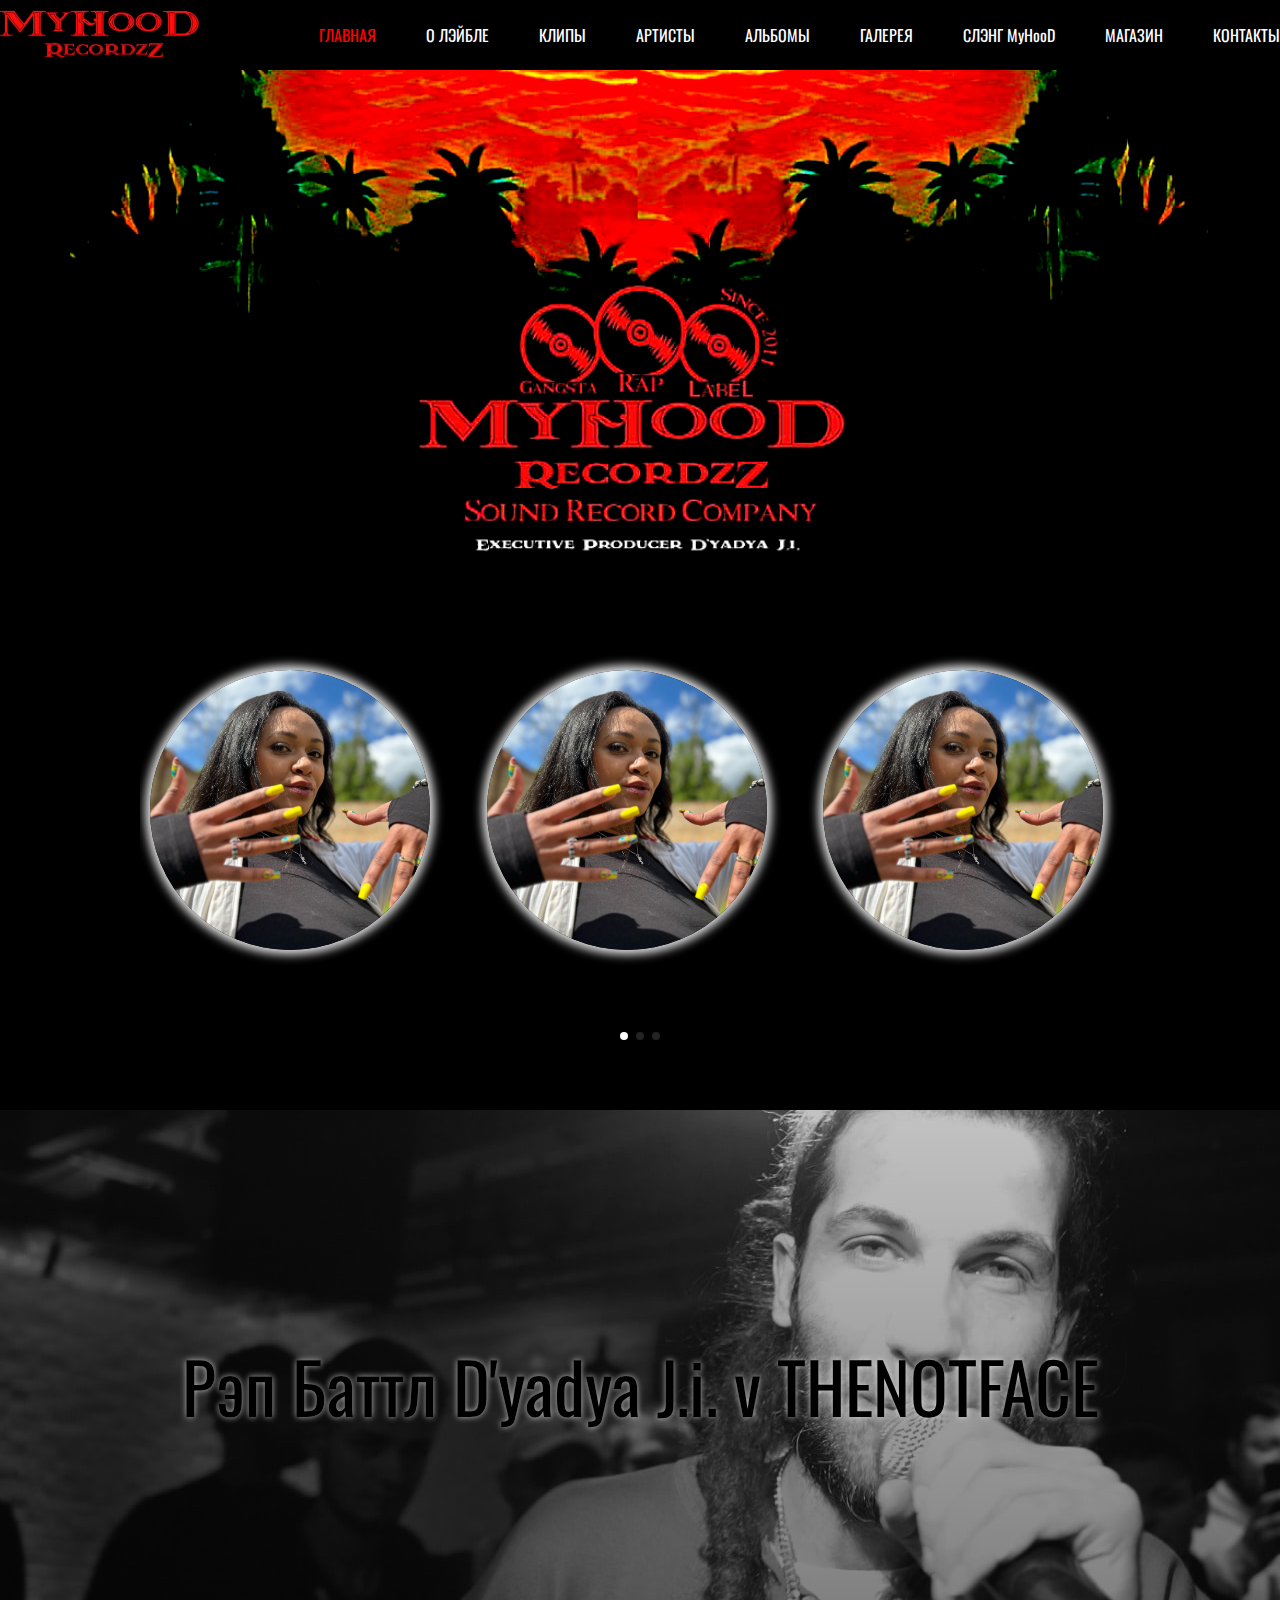
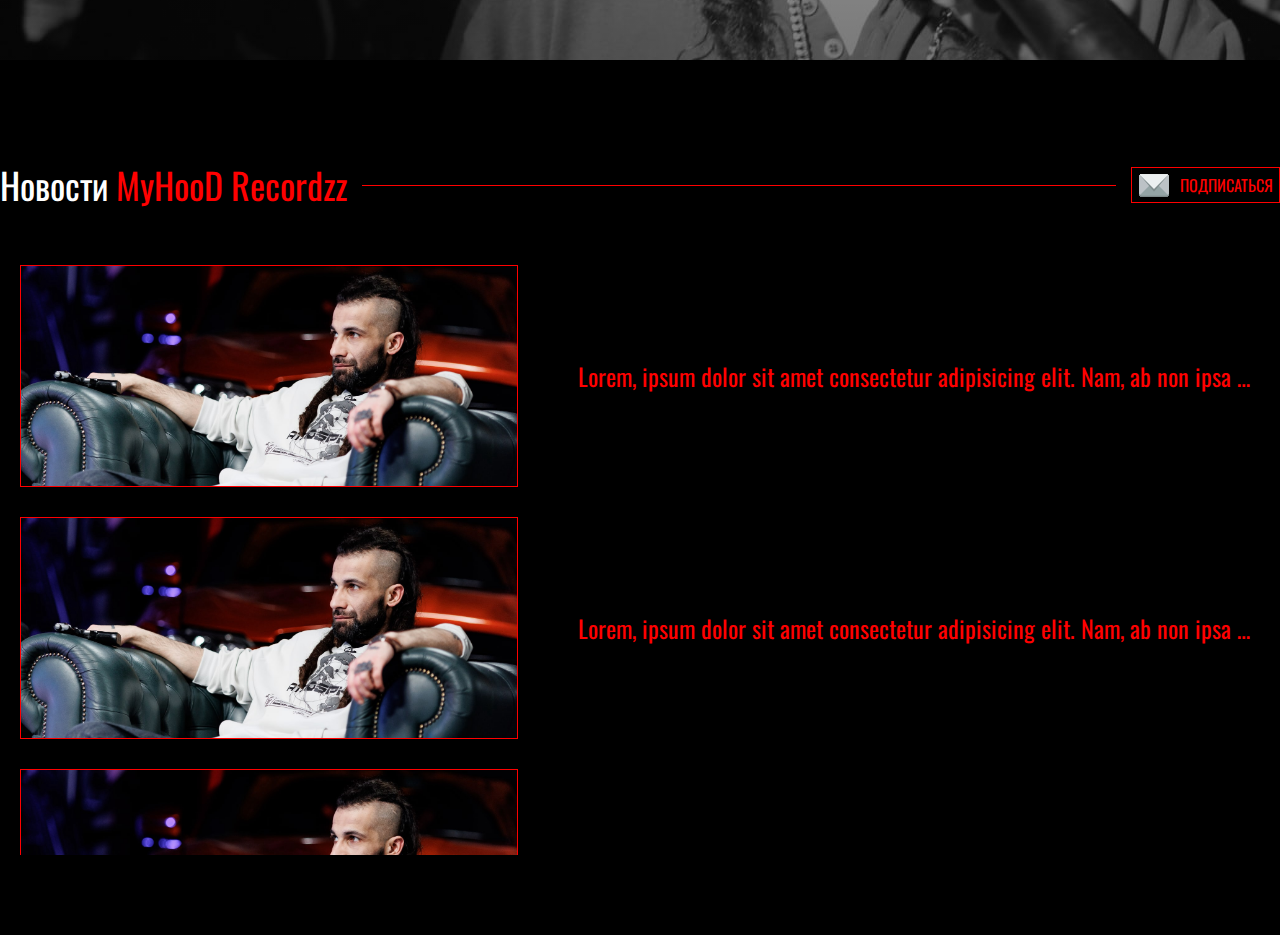
==== commit 34d3ad06: "2.4" ====
--- a/index.html
+++ b/index.html
@@ -237,693 +237,46 @@
                 </div>
                 <div class="news__inner-base">
                   <div class="news__inner-scroll">
-                    <p style="color: #fff">
-                      Lorem ipsum dolor sit amet consectetur adipisicing elit.
-                      Perferendis illo eos ea ipsa maxime velit officiis minus
-                      quas deserunt aut ad nesciunt, soluta doloribus at nihil
-                      provident exercitationem consectetur voluptas temporibus
-                      impedit natus, voluptatum modi asperiores? Recusandae
-                      atque iste quam assumenda delectus odit quia ipsam dolores
-                      inventore, porro aliquam amet expedita est ratione
-                      molestiae nulla itaque? Totam labore aut incidunt iste
-                      nulla velit dolores alias ea eius quod, tenetur cumque
-                      modi cupiditate ex in est id eos. Sit nisi consequatur
-                      impedit, ratione provident, molestiae necessitatibus
-                      cupiditate libero totam nesciunt ducimus adipisci
-                      voluptate laboriosam animi recusandae omnis aspernatur,
-                      dolorum saepe quisquam est nulla iusto nihil blanditiis?
-                      Quasi unde nemo eum ab consequatur vel aliquid obcaecati
-                      reiciendis accusamus. Rem pariatur, consequuntur est a
-                      tempore ab eos mollitia deserunt accusantium nulla
-                      obcaecati fugit praesentium nihil provident voluptates
-                      recusandae corporis ex illum velit vitae. Molestiae
-                      facilis laborum, provident voluptate, aperiam eligendi
-                      odit ducimus minus officia cumque saepe cupiditate sed ut
-                      similique nostrum ipsam fugit numquam nisi quo deserunt
-                      voluptatem. Qui architecto, esse dicta dolorem magni sit?
-                      Sapiente culpa illum adipisci quas suscipit voluptatem!
-                      Corporis facilis blanditiis accusamus excepturi rerum
-                      praesentium, consequatur natus temporibus facere assumenda
-                      nemo iusto omnis labore repudiandae nulla id fuga
-                      accusantium, quo maiores? Placeat aliquid quia sit libero
-                      modi. Commodi inventore dolores laudantium velit tempore?
-                      Aperiam, architecto earum asperiores dolorem quas, natus
-                      officia, laborum amet soluta iusto facilis nisi. Voluptate
-                      dolore totam distinctio! Hic ducimus dignissimos inventore
-                      perferendis beatae? Sint praesentium quas similique,
-                      doloremque natus ad nostrum quam officia excepturi
-                      laudantium blanditiis nulla tempora amet molestias
-                      accusamus fuga enim alias illum quidem placeat sed! Nisi
-                      aliquid repudiandae placeat debitis dolorem dolor minus
-                      eos id, animi magni ullam officia eligendi ea qui quam!
-                      Ratione eum similique tenetur delectus minima sed animi
-                      perspiciatis, nisi non porro sunt vel, rerum quis
-                      voluptate ipsa id, excepturi aut maiores ea libero ipsum
-                      et laboriosam veritatis? Incidunt sunt nemo culpa qui vero
-                      rem accusantium laboriosam ullam odit distinctio?
-                      Repudiandae eius atque fuga rerum quidem tempora
-                      distinctio at minima excepturi? In omnis reiciendis,
-                      tenetur, libero itaque quo excepturi sint animi autem
-                      voluptate sit fugiat, obcaecati voluptatibus corrupti? Eum
-                      labore repellat officia nesciunt error aut consectetur
-                      sint aliquam, officiis vitae ratione dignissimos magni
-                      tenetur, distinctio dolorem quae asperiores aperiam
-                      dolore, consequuntur sequi ad perferendis. Eius voluptas,
-                      ad iste consectetur totam eveniet delectus vel vitae saepe
-                      ratione nihil quaerat reprehenderit. Esse repellat
-                      inventore iusto adipisci architecto! Aliquam, culpa itaque
-                      quibusdam veritatis placeat fugit consequuntur dignissimos
-                      saepe labore! Inventore quaerat voluptatum quia corporis
-                      ipsum, consequatur illum quo ut? Aliquam, maiores
-                      mollitia. Libero aspernatur est nostrum, reiciendis cumque
-                      dignissimos explicabo! Unde error ab minus porro
-                      consectetur consequatur ea iusto veritatis voluptate.
-                      Accusamus ea quibusdam sint incidunt autem voluptas
-                      nesciunt? Esse molestias architecto cupiditate, fuga
-                      voluptas nobis hic excepturi, magnam quasi eaque quaerat
-                      dolore, repellat laudantium dignissimos alias ex aliquid
-                      inventore soluta aut dolorem adipisci porro amet! Quasi
-                      beatae, doloremque dolorem necessitatibus minus qui sed
-                      architecto rem maxime rerum repellat nemo voluptatum
-                      deserunt. Libero molestias reiciendis deserunt, odit,
-                      nesciunt tenetur corporis aperiam voluptatum error nemo
-                      quae unde placeat id itaque dolore consequuntur illo alias
-                      tempore. Odit culpa provident, sed voluptatibus aliquam
-                      quia quibusdam illum laboriosam eligendi vel accusantium
-                      architecto fugit, sapiente magni quos placeat adipisci
-                      asperiores tempore incidunt unde ea a odio quidem? Ab,
-                      consectetur! Voluptatibus aperiam minus, praesentium
-                      ducimus debitis illum aut soluta porro dolorem ea dolores,
-                      quos voluptates illo tenetur. Dolor, provident? Quo vitae
-                      perferendis dignissimos magnam odit sapiente commodi
-                      itaque iste ducimus quaerat debitis deserunt soluta
-                      eveniet quia, a aliquam temporibus provident quisquam
-                      aspernatur fuga eum excepturi incidunt. Reiciendis,
-                      voluptate ut? Et beatae veritatis error itaque natus
-                      dolorum inventore incidunt eaque. Quisquam nesciunt,
-                      debitis rem delectus, ab sit non alias ea officia
-                      distinctio aperiam molestias ipsa natus pariatur modi illo
-                      reprehenderit ratione a amet in ad nam porro? Facere
-                      ratione deleniti obcaecati itaque earum aspernatur
-                      incidunt, temporibus ipsam, vitae repellendus ipsa minima!
-                      Necessitatibus impedit maiores possimus magnam velit
-                      beatae hic, esse id. Voluptatibus dolorum odio nobis
-                      magnam quae in numquam repellat dolores, incidunt ab
-                      perferendis nostrum rem voluptates animi nisi optio,
-                      tenetur deleniti eum praesentium? Eos consequuntur iusto
-                      quod quaerat natus id sunt et molestiae ratione deserunt
-                      voluptatibus magnam provident dicta laudantium quidem
-                      corrupti voluptates, neque placeat amet a, rerum rem ex,
-                      saepe earum? Explicabo fuga voluptate sapiente, inventore
-                      accusamus repudiandae dicta? Cumque unde expedita numquam?
-                      Fugit, dignissimos deserunt delectus, sapiente omnis animi
-                      tempore non cum quibusdam quaerat quo laudantium
-                      voluptatem voluptate ipsum nemo ex! Eveniet temporibus
-                      consectetur ut? Minima, fugit magnam cupiditate corrupti
-                      cum recusandae nostrum a, fugiat ducimus ipsam praesentium
-                      sint in ipsum laboriosam dolore iusto dolor excepturi
-                      commodi soluta aperiam corporis asperiores exercitationem!
-                      Autem natus doloremque sed sunt maxime laboriosam,
-                      voluptatem nam totam, consequuntur iusto dicta, quam fuga
-                      quisquam neque esse iure corporis quo pariatur expedita
-                      vel harum eius officia unde? Suscipit expedita debitis
-                      deserunt, cum ratione quos laudantium esse sapiente
-                      temporibus! Nihil magni maxime obcaecati doloremque!
-                      Beatae tempora cupiditate nemo sequi animi esse excepturi
-                      accusantium? Sit beatae molestias praesentium harum quidem
-                      architecto. Ea itaque corporis est! Dolores officia in non
-                      autem nulla ab recusandae eligendi consectetur, optio
-                      accusantium cum, veritatis at, deserunt qui sit. Tenetur,
-                      excepturi voluptates accusantium vero aut libero
-                      perspiciatis, odit repellendus provident, rem officia
-                      placeat obcaecati rerum consectetur exercitationem
-                      adipisci esse repudiandae saepe? Libero repellat non
-                      nostrum deserunt hic fugit maxime itaque illo eligendi
-                      blanditiis dolores quos ea nobis, debitis eum earum
-                      architecto aperiam optio. Magnam, similique ducimus
-                      voluptates odio maiores quibusdam? Magnam voluptatibus
-                      laudantium aspernatur harum cupiditate omnis, reiciendis
-                      obcaecati, nobis molestias praesentium dolores a suscipit
-                      temporibus error reprehenderit in officia ad minus iure
-                      vel ducimus porro at nesciunt sunt! Perferendis incidunt
-                      adipisci natus tenetur aliquam sunt! Labore ex sint,
-                      voluptatibus iure ratione at libero ipsa esse voluptates
-                      temporibus. Ratione exercitationem, dignissimos dicta
-                      provident, repellat obcaecati recusandae repellendus nobis
-                      dolor eaque omnis vel voluptas quibusdam impedit, fuga ex
-                      unde saepe eveniet esse cumque quos reiciendis vitae
-                      quasi! Magni commodi sunt accusantium nulla veniam ut,
-                      architecto deleniti repellat natus odio hic blanditiis
-                      totam sequi impedit quis. Porro alias expedita distinctio
-                      asperiores obcaecati magni quasi dolores sapiente!
-                      Distinctio iusto asperiores necessitatibus autem,
-                      provident accusamus magni quasi amet, quo, fugit beatae
-                      nihil animi? Incidunt ipsam reprehenderit, alias mollitia
-                      minima adipisci quo expedita modi beatae pariatur
-                      cupiditate eligendi praesentium sapiente nulla nesciunt
-                      unde voluptatibus magnam vero iste! Velit vel illum ipsum,
-                      est provident reiciendis dicta delectus soluta sed dolorum
-                      sapiente facere qui quae ea ipsa autem culpa alias
-                      dignissimos tempore laboriosam ab non libero inventore
-                      nisi. Dolores consequatur, accusantium voluptatibus
-                      eligendi qui, placeat non asperiores doloremque quibusdam
-                      odit excepturi aspernatur corporis atque perferendis
-                      assumenda modi porro sunt. Nihil facilis incidunt libero
-                      commodi aliquid, dolorem earum pariatur eaque, quae esse
-                      possimus deleniti ipsa ipsum quo aliquam! Repellat nisi
-                      nobis harum doloribus sit id hic earum? Assumenda dolorum
-                      incidunt praesentium voluptatem nemo magni nihil minima
-                      accusantium, recusandae iste, repellendus mollitia illum
-                      ad nostrum quae, odit vel maxime quia? Officia nesciunt
-                      adipisci quidem magnam enim vitae et illum cupiditate
-                      iusto deleniti omnis laudantium soluta laborum rem sequi
-                      distinctio labore sapiente tenetur voluptatibus
-                      dignissimos, pariatur itaque commodi provident! Obcaecati
-                      consequatur recusandae ducimus dignissimos est laborum
-                      laboriosam consectetur natus, corrupti quasi nemo, soluta,
-                      delectus maiores numquam! Fugiat velit adipisci autem
-                      molestias optio, culpa distinctio eum alias veritatis non
-                      ullam ab eveniet aut modi inventore in nihil facere
-                      dolores temporibus. Odio ab id ducimus dolore delectus
-                      similique veritatis! Repellat qui voluptate laborum
-                      temporibus quis odit, perspiciatis ducimus? Corporis enim
-                      expedita velit nesciunt voluptas reprehenderit autem
-                      quidem, nostrum nam quibusdam assumenda nisi in. Veniam,
-                      cupiditate nam repellendus velit facilis in temporibus
-                      incidunt itaque laboriosam sed ipsum fuga! Maiores quo
-                      soluta esse velit enim, exercitationem expedita cum
-                      recusandae est aut consectetur molestiae voluptates culpa
-                      cupiditate ullam, nisi labore quibusdam. Distinctio ut
-                      alias rem itaque laborum reiciendis esse aliquid,
-                      asperiores porro quas ducimus deleniti maxime? Debitis
-                      quos, tempore dolores culpa itaque omnis magnam distinctio
-                      unde voluptate eveniet hic ex aperiam et quibusdam vel
-                      fuga libero esse harum minima ab sint perferendis, facilis
-                      qui pariatur. Soluta voluptas corporis, maiores, voluptate
-                      veritatis recusandae id consequatur aspernatur ipsa quos
-                      vitae cum reprehenderit quod neque quae doloribus earum
-                      quia molestiae ut. Eaque earum, saepe ipsa maxime nisi
-                      laborum perspiciatis quasi mollitia velit? Illo
-                      perspiciatis, esse exercitationem autem est nulla itaque
-                      molestias iusto sint! Dignissimos explicabo cum doloremque
-                      eum tempore impedit nulla ducimus. Id inventore harum
-                      vitae voluptates magni consequatur. Minus itaque enim
-                      earum eveniet doloremque quis minima libero accusamus
-                      distinctio dolor ab, error blanditiis praesentium
-                      reiciendis, aliquam molestias! Repudiandae, unde! Error
-                      beatae doloremque labore nisi pariatur dicta a unde vero
-                      dolore corporis provident, architecto ad eaque rem
-                      exercitationem dolorem ullam. Incidunt temporibus iure,
-                      architecto, veritatis dolor itaque molestiae fugit minus
-                      ducimus deserunt corporis placeat, laudantium illo eveniet
-                      blanditiis similique sit? Sit molestiae qui voluptatum
-                      velit omnis non maiores quod? Natus ex quia et,
-                      necessitatibus perspiciatis quam asperiores consequuntur
-                      voluptatem similique molestiae laborum sequi expedita
-                      repellat provident quibusdam cum quaerat laudantium
-                      accusamus magni quos nemo odit ipsa. Consectetur est vero
-                      doloribus eveniet vel quas, at, cumque alias modi placeat,
-                      illum praesentium unde asperiores! Optio accusamus
-                      temporibus quam dignissimos! Debitis ea quisquam cumque
-                      numquam recusandae dolorem facilis aliquid maxime
-                      voluptatem eius explicabo assumenda libero illo quia ipsum
-                      et dignissimos suscipit ipsa excepturi quis deleniti
-                      nesciunt eaque, voluptates autem! Ipsa fuga atque non hic
-                      architecto porro eligendi cum at inventore. Temporibus
-                      beatae voluptate aut natus similique necessitatibus
-                      maiores optio consequuntur rem quis nisi odio saepe
-                      accusamus obcaecati, eaque illo illum facilis? Provident
-                      laborum modi soluta veritatis corporis eius, minus
-                      voluptates commodi similique harum natus non distinctio
-                      illum tenetur, molestias quasi nihil, dicta dolore
-                      architecto repellat. Eligendi nisi, est dolores expedita
-                      inventore consequatur optio earum ea, facere delectus
-                      necessitatibus animi aliquid minus consectetur nemo
-                      laudantium officia, nesciunt quaerat repudiandae tenetur
-                      architecto reprehenderit incidunt neque hic? Aliquid quis
-                      architecto veritatis numquam accusamus, a vel dignissimos
-                      explicabo quo temporibus labore laborum non officiis!
-                      Quidem labore aperiam, ad repellat inventore omnis tenetur
-                      ipsam est vero, impedit magnam veniam eligendi iste
-                      consequuntur quisquam, necessitatibus quas illo aliquam!
-                      Asperiores harum nostrum neque fugit quisquam rerum
-                      molestiae accusamus architecto sint velit exercitationem
-                      id earum quaerat voluptatibus, explicabo a odio minus?
-                      Explicabo necessitatibus, veniam voluptatum, repudiandae,
-                      beatae omnis mollitia quo id aperiam tenetur amet unde.
-                      Excepturi ducimus nam placeat perspiciatis quia
-                      accusantium dolorum, possimus repellendus, cum magni
-                      quisquam? Nemo, quod amet eaque ad distinctio impedit esse
-                      voluptatibus voluptates aspernatur in, praesentium quidem
-                      numquam modi exercitationem, vel totam maiores similique
-                      quibusdam optio quas reiciendis incidunt quam? Velit quasi
-                      officia neque dolorum optio, sunt, rerum tempore nemo
-                      fugit placeat impedit asperiores hic officiis natus quos
-                      ipsa repudiandae itaque ducimus, aperiam sapiente dolore
-                      facere! Culpa enim facilis delectus itaque, labore sunt
-                      minima, ut et pariatur dolore repellat magni eos molestiae
-                      excepturi. Praesentium enim modi aliquid officiis? Dolorum
-                      voluptatem at exercitationem dicta, dolorem saepe
-                      asperiores eos neque voluptatum tempora tenetur, laborum
-                      fugit eligendi obcaecati omnis facere incidunt expedita
-                      commodi voluptates necessitatibus voluptatibus dolor!
-                      Laboriosam saepe dolores obcaecati molestias inventore,
-                      repellendus illum atque ex, mollitia rerum delectus quae,
-                      ducimus magnam! In, earum sed, numquam consequatur
-                      architecto, odio totam placeat nesciunt voluptatum saepe
-                      qui asperiores molestias! Iusto, asperiores itaque
-                      reprehenderit quas incidunt nam corrupti pariatur amet
-                      modi, eum, ipsa possimus culpa nihil dolore fugit libero
-                      in voluptatem? Et qui ea perferendis non delectus soluta
-                      quisquam dolorum magnam assumenda a quidem dolore, quae
-                      similique corporis iste possimus eaque dignissimos
-                      distinctio incidunt nam illum officia ab. Nihil minus
-                      temporibus sapiente nostrum, inventore, fugit tempora
-                      incidunt iusto ad provident placeat quasi? Inventore rerum
-                      aperiam vel quia nihil temporibus culpa maiores dolore.
-                      Enim dolor ullam quam tempore! Laudantium natus ratione
-                      consequatur fuga, maxime odit iusto repellat repellendus
-                      obcaecati ducimus ad ipsum quo dolorum reprehenderit in
-                      autem voluptates possimus iure. Dicta laborum id quod quas
-                      veniam beatae quae amet quia neque aspernatur? Veritatis
-                      accusantium nulla ut molestiae libero, corrupti rem, hic
-                      odio maiores enim voluptates? Libero nisi ex minima
-                      eligendi ducimus reprehenderit possimus, temporibus
-                      inventore? Tempora ex doloribus repudiandae maiores vitae
-                      possimus reprehenderit sunt totam dolor mollitia aliquid
-                      nihil perspiciatis minima in fuga voluptatem nesciunt,
-                      dolores alias dolore quod. Quae iure deleniti non
-                      excepturi? Quia, labore dolorum sapiente eaque aspernatur
-                      ipsum alias assumenda. Illo cupiditate eligendi
-                      praesentium eos, fugiat blanditiis? Eius aperiam in
-                      voluptatem ad? Provident repudiandae ratione dolores nulla
-                      ipsum itaque atque ad odit a veritatis porro, architecto
-                      accusamus, enim, earum quia et recusandae quo explicabo
-                      voluptatem quam. Recusandae qui molestias ducimus adipisci
-                      repellendus nesciunt. Officia, natus distinctio. Animi in
-                      vitae similique, hic modi aperiam nesciunt accusantium
-                      ipsam molestias sequi, explicabo quam ipsum deleniti
-                      soluta consequatur repellendus minima. Adipisci veniam
-                      quis, voluptates repellat amet rem iste quos laudantium ea
-                      reprehenderit possimus delectus reiciendis ipsum sit
-                      beatae! Necessitatibus eos maxime facilis, eligendi ab
-                      velit cumque? Ratione cumque corporis amet aperiam minima,
-                      error voluptates, dolorem, quibusdam debitis recusandae
-                      voluptatem esse placeat? Quo tenetur sed dolorum culpa?
-                      Facilis aperiam harum omnis eveniet odit voluptates nulla
-                      nesciunt iste, totam magnam, ipsa corrupti et
-                      necessitatibus, officiis aliquid. Fugit exercitationem
-                      voluptates labore accusantium, cum, beatae suscipit optio
-                      laboriosam possimus delectus minima eveniet animi
-                      architecto nesciunt quis rem non nisi ea, fuga esse
-                      reiciendis nam quam ipsa! Ullam consequuntur inventore
-                      expedita repellat reiciendis aspernatur quo in obcaecati,
-                      hic quisquam nisi adipisci, odit reprehenderit a.
-                      Accusantium inventore optio id nemo quo beatae animi rerum
-                      asperiores laborum deleniti laboriosam necessitatibus
-                      quaerat consequuntur voluptate odit doloremque, cumque
-                      nostrum repellendus maxime ducimus porro eveniet
-                      voluptatibus magni. Eligendi eum blanditiis nam aliquam
-                      deleniti, quibusdam accusantium! Rerum repudiandae
-                      laudantium aspernatur! Incidunt commodi enim quibusdam
-                      laudantium natus tempore obcaecati iusto ab nisi
-                      reiciendis distinctio maiores, repellat doloremque autem
-                      dolor aliquid quos aperiam vel atque unde repellendus sunt
-                      error! Officia ipsam dignissimos excepturi error eos quasi
-                      ut nulla molestias iusto ea beatae modi, incidunt vitae
-                      aliquam quo quia officiis tenetur minima quaerat autem
-                      ducimus libero maxime fugit quod? Hic voluptates facilis
-                      obcaecati, in optio debitis quas est tenetur cupiditate
-                      eligendi delectus laborum error illo quos earum recusandae
-                      quis! Suscipit at omnis sequi ducimus excepturi
-                      exercitationem iusto adipisci laborum eius porro impedit
-                      quasi sit, ullam, dolores odio reprehenderit veritatis
-                      sapiente illo, temporibus error id incidunt? Adipisci
-                      nostrum placeat aliquam expedita maiores vel suscipit
-                      facere, labore, quasi, doloremque deleniti non magni! Cum
-                      natus inventore quibusdam eum. Adipisci consequatur sint
-                      vel laboriosam facilis itaque recusandae? Delectus,
-                      expedita. Odio nisi architecto culpa est. Suscipit,
-                      pariatur culpa libero minus distinctio reiciendis quo
-                      officiis nam expedita eius hic accusantium, eaque porro,
-                      nobis laboriosam sapiente quibusdam. At laudantium atque
-                      dolor adipisci consectetur assumenda maxime accusantium
-                      cupiditate ad qui, obcaecati asperiores vitae aut
-                      exercitationem magnam beatae corporis id, earum, ipsa
-                      tenetur illo voluptatibus esse deserunt doloremque! Eius
-                      laboriosam dolorum repellat ex nulla totam aspernatur,
-                      corporis quibusdam. Cupiditate aliquid sunt nam doloribus
-                      adipisci. Earum sapiente deleniti minus iusto molestias
-                      sit, nostrum, qui dolorem praesentium dolorum sunt vero,
-                      cupiditate debitis. Atque sequi quisquam consequuntur
-                      culpa perspiciatis placeat explicabo sapiente, quos
-                      consectetur doloremque, animi dolore deleniti veniam
-                      itaque in possimus voluptates repellendus! At culpa
-                      molestiae quis cumque natus, autem pariatur tempora
-                      tenetur. Saepe ab iure reprehenderit, aliquam blanditiis
-                      corrupti dolore sapiente expedita incidunt cum explicabo,
-                      vitae rem. Voluptas hic ab magnam distinctio ut
-                      praesentium similique nihil aut id, qui quidem amet
-                      excepturi quia quam velit tempore officiis neque maxime,
-                      ipsam voluptatum. Dicta illum perspiciatis nesciunt ad
-                      fugiat minima vel sint nostrum voluptas iure a error vero
-                      nam, nobis saepe enim eveniet accusamus at. Voluptatum
-                      incidunt reprehenderit quod quibusdam! Unde sit
-                      praesentium incidunt quam officia nostrum itaque, harum
-                      porro fuga quo? Vel totam adipisci iste recusandae aliquam
-                      placeat officiis magnam deleniti tempora. Aliquam ad nulla
-                      aut aspernatur tenetur officiis possimus, ducimus nisi non
-                      minus nihil debitis corrupti adipisci explicabo numquam
-                      sed ut voluptatum perferendis. Ex repellat voluptate
-                      accusantium quis id. Facilis aspernatur laboriosam
-                      adipisci tempore ducimus assumenda aperiam repudiandae
-                      mollitia alias unde maxime hic enim odio, recusandae ex
-                      accusamus. Nemo, voluptatem nulla. Delectus itaque quo
-                      vero quam sit earum nemo nostrum, esse repudiandae
-                      praesentium aliquid? Pariatur deleniti iure vel impedit
-                      autem est adipisci, placeat, dolorum aut voluptatum omnis
-                      atque a. Asperiores, ipsum vero cupiditate, deserunt
-                      dolorum suscipit, doloremque ratione commodi ex in minima.
-                      Earum explicabo laudantium non impedit! Dolore qui cum
-                      magnam exercitationem officia, veritatis deleniti eius
-                      dolor sed modi eligendi voluptas iste, soluta aliquid
-                      quasi explicabo. Dolores delectus architecto eos natus,
-                      in, sed asperiores voluptates commodi odit iste laborum
-                      nisi, deserunt ratione nemo pariatur voluptas placeat
-                      recusandae eaque aspernatur perferendis magnam dolorem
-                      sequi obcaecati nihil? Provident necessitatibus aspernatur
-                      magni voluptates, est blanditiis nisi! Quam veritatis
-                      nihil est. Architecto laborum quidem iste necessitatibus
-                      cumque inventore nostrum atque dolor numquam sint, labore
-                      tempora esse omnis itaque laboriosam tempore optio. Totam
-                      excepturi, eos cupiditate sed quis soluta sunt similique
-                      architecto illum fuga inventore numquam vitae.
-                      Repellendus, quae mollitia? Atque sint esse sequi
-                      consectetur reiciendis magnam, minima ducimus deleniti
-                      perspiciatis dolorum excepturi veniam? Sed corporis non
-                      obcaecati quasi magni molestiae minima natus aliquam
-                      reiciendis architecto quibusdam ad et laudantium iure,
-                      dignissimos autem, vitae similique aperiam eveniet ea
-                      veritatis perspiciatis consectetur qui tempora. Obcaecati,
-                      exercitationem. Iste, voluptatibus eligendi quam ut
-                      facilis a vel qui ratione sed dignissimos et rerum autem
-                      veniam non velit accusantium nostrum repellat dicta optio!
-                      Ex nihil cum totam laudantium sint incidunt blanditiis
-                      ipsum quos similique? Accusamus sunt ab est quos veniam,
-                      in suscipit quisquam odio nihil quo recusandae nostrum qui
-                      alias atque tempore quod ea? Neque, cum necessitatibus?
-                      Quia incidunt vitae, explicabo mollitia aspernatur quidem
-                      sit dignissimos distinctio corrupti inventore quo alias
-                      tenetur? Quos aut soluta fugiat nam quasi! Quas similique
-                      dolore expedita sapiente, aut eligendi ullam optio nulla
-                      consectetur enim, cupiditate ducimus cum laborum iusto
-                      inventore voluptatem molestiae in ea voluptate natus
-                      quidem, tenetur rerum? Est itaque veniam porro commodi
-                      sequi temporibus et magnam sapiente repellendus dolorum
-                      corporis, eum ipsam tempora id nobis praesentium minus
-                      excepturi omnis inventore laboriosam aut iure deserunt.
-                      Nisi molestiae iure nemo molestias, laudantium eligendi
-                      corrupti odio quo laboriosam placeat optio obcaecati?
-                      Labore consequuntur dignissimos temporibus. Vel pariatur
-                      minus asperiores dolorum! Rem nobis iusto unde et,
-                      reiciendis aliquid molestias, sequi ea molestiae quam
-                      facere esse maiores provident assumenda possimus eligendi
-                      nihil maxime inventore nesciunt deleniti accusantium
-                      culpa. Rem nesciunt voluptates a culpa minus expedita,
-                      iusto, nulla minima, esse totam quos. Molestias totam
-                      necessitatibus illo natus. Dolore perspiciatis quia, eum
-                      dolorem esse ipsa ipsam ad exercitationem facilis sed,
-                      aperiam laudantium at excepturi fugiat maxime expedita
-                      rem. Nobis beatae, quam debitis impedit quae similique
-                      dolores magni rerum quibusdam a? Deleniti quod vel porro
-                      voluptates quos mollitia minus dicta dignissimos delectus
-                      voluptatibus accusantium, vitae aliquid quibusdam, id
-                      voluptate quas qui totam. Exercitationem eius vel placeat,
-                      eveniet atque amet aut, reiciendis unde dolor, laudantium
-                      mollitia ratione voluptatum officiis optio vero? Unde iste
-                      inventore debitis deserunt a fuga? Libero ullam labore
-                      voluptates, quibusdam vel fugit laudantium alias aliquam
-                      non. Sint incidunt alias doloremque, quas labore numquam,
-                      voluptatum fuga nesciunt corrupti voluptate laboriosam.
-                      Quasi, veritatis eligendi? Iste voluptates nulla, dolores
-                      doloremque facere vero molestias nam cum ipsa commodi
-                      neque et saepe quasi labore incidunt inventore? Nemo
-                      maxime quo odit corporis ipsa ipsam provident perferendis
-                      quibusdam commodi dolore. Repellendus tempora qui ullam
-                      minus, ducimus ab quis aperiam perspiciatis, vel enim non
-                      totam. Sint et atque dolorum soluta pariatur quas sapiente
-                      est placeat doloremque fuga accusamus quo fugit quaerat
-                      officiis veritatis, vel delectus animi? Asperiores,
-                      ratione. Aliquam sit optio neque in. Libero nemo totam
-                      porro modi quo inventore vel magni odit unde ex, dolorum
-                      officia, quos quaerat repellat labore, minus ut velit
-                      doloribus minima officiis laudantium animi? Cum officia
-                      repudiandae inventore delectus suscipit sit eos impedit
-                      quis, quaerat nihil ipsum sequi quasi quidem aperiam
-                      magni, harum et velit placeat? Neque totam ab sequi esse
-                      distinctio quae tenetur? Vitae illo, quia quas distinctio
-                      impedit expedita odio reiciendis libero officia similique
-                      saepe consectetur nostrum unde nemo minima alias inventore
-                      nisi? Pariatur quas unde quisquam eius blanditiis, quis
-                      earum. Officia, debitis porro? Rerum tenetur ab
-                      exercitationem sapiente eligendi! Tempore obcaecati
-                      accusantium magnam quis, voluptate, ipsa ducimus eaque,
-                      incidunt odit consectetur atque magni. Impedit architecto
-                      dignissimos eos quidem possimus laborum adipisci aliquam
-                      ipsam harum vel, magni quae explicabo deserunt magnam nemo
-                      sit eius veniam quam ad excepturi cupiditate, laudantium
-                      et vero odit? Asperiores libero doloremque natus. Corporis
-                      aperiam, eos eligendi aliquid saepe provident quasi
-                      labore. Facilis quos in fugiat, obcaecati dolores omnis
-                      autem, quibusdam maiores ex sequi explicabo dolor eveniet
-                      tempore rerum ipsum repudiandae odit consectetur sapiente
-                      esse nobis vel? Possimus aperiam maiores, recusandae
-                      quaerat aliquid placeat nobis optio mollitia voluptatum
-                      natus aut blanditiis perferendis laboriosam laborum
-                      architecto temporibus? Numquam eius, tempora consequuntur
-                      ea, incidunt porro voluptatibus rem at expedita iusto
-                      exercitationem unde. Alias ipsa recusandae rerum
-                      necessitatibus laboriosam ex voluptates eos cum debitis
-                      delectus sed nobis error rem modi exercitationem unde
-                      totam sapiente assumenda non, excepturi reiciendis natus
-                      aut placeat dolorem. Facere nesciunt unde laboriosam.
-                      Modi, iure officiis reprehenderit mollitia laudantium
-                      optio! Adipisci ullam molestias, aspernatur odio esse
-                      delectus qui officiis aliquam minus, necessitatibus
-                      assumenda fugiat modi ex. Repudiandae quam ullam quasi
-                      delectus architecto quaerat iste laborum. Amet, error?
-                      Accusantium adipisci, dolores quis rem quae dolorem
-                      tenetur! Inventore aliquid alias ex magni, tempora
-                      deserunt, minus ab vitae accusantium magnam aperiam sit
-                      voluptate fugiat facere recusandae nesciunt et rem impedit
-                      nulla veritatis! Vitae quis et delectus aut ipsa
-                      necessitatibus voluptatem voluptas unde deserunt?
-                      Reprehenderit quae non id beatae, quidem totam expedita
-                      repudiandae magni harum, maxime ipsa velit libero vero
-                      fugit, nobis at! Voluptates, sit recusandae impedit
-                      tempora et voluptatibus libero! Quod veniam enim hic
-                      quidem fuga sequi ex non, cupiditate facere illum
-                      voluptate? Est quos earum cupiditate nobis ipsam nostrum
-                      tempora quia vitae, numquam itaque perspiciatis tenetur.
-                      Unde necessitatibus dolor voluptatibus natus sunt. Ut
-                      reiciendis, autem repellendus nulla accusamus voluptatibus
-                      nesciunt necessitatibus maiores, error corporis
-                      dignissimos dolorem nisi commodi expedita enim alias
-                      quidem nostrum, saepe eius! Ratione error maiores tenetur
-                      repellat excepturi ad, veniam laborum ipsum aliquam,
-                      dolores deleniti nisi vero neque quas id ullam. Voluptate
-                      asperiores eos maxime ea laborum accusamus cumque sunt!
-                      Distinctio velit dolorum doloribus non quibusdam libero
-                      delectus iure nesciunt quasi optio nobis quaerat a aperiam
-                      pariatur, reiciendis dolor ducimus laborum cupiditate
-                      corporis dignissimos! Beatae soluta recusandae et id culpa
-                      ad nihil doloremque, explicabo quisquam? Architecto
-                      molestiae dolore qui tempora maiores ratione eos est odio
-                      laboriosam veritatis error cupiditate ad reiciendis fugiat
-                      praesentium itaque tempore voluptatibus odit harum cumque
-                      voluptatem, assumenda ipsam aperiam. Suscipit, quidem.
-                      Quidem similique pariatur necessitatibus! Consequuntur,
-                      nostrum non blanditiis sunt ullam itaque laudantium aut ex
-                      pariatur distinctio perspiciatis? Similique maiores cumque
-                      aliquid est repellat expedita praesentium nulla,
-                      architecto, iste perferendis, iusto sequi inventore eum
-                      quaerat molestiae exercitationem dolorum asperiores beatae
-                      corporis eligendi! Blanditiis vero eius quod nostrum, quia
-                      consectetur nemo nulla aliquid beatae officiis ab ullam
-                      molestiae, dolores illo facilis? Magni dignissimos neque
-                      nihil accusamus ullam consequuntur est quis exercitationem
-                      ex facere sed sequi modi, reiciendis totam possimus odit
-                      minima autem libero sint voluptates blanditiis iusto culpa
-                      saepe laboriosam. Quidem quas minima molestias corrupti,
-                      maiores dolor dolores adipisci ut ab sint ullam ipsa
-                      aspernatur laborum recusandae voluptates vitae quo,
-                      architecto, perferendis nostrum? Facere recusandae officia
-                      magni aliquam debitis quos aspernatur. Dolor atque ex eius
-                      similique tempore error dolore praesentium illo at qui
-                      quam fugit, dignissimos aliquam numquam debitis possimus!
-                      Dolores expedita ex facere quidem laboriosam odit illo
-                      tempore, pariatur, omnis nemo doloribus, consequatur saepe
-                      delectus sapiente. Reprehenderit incidunt deserunt
-                      obcaecati inventore? Placeat quae voluptate neque eos
-                      rerum, ea minima illo maiores, nisi quos deleniti
-                      laudantium nemo ratione itaque eligendi soluta accusantium
-                      et delectus eius ab modi voluptatem? Laboriosam quasi modi
-                      aperiam facere temporibus obcaecati, incidunt nihil illum
-                      ipsum rem illo aspernatur nemo delectus esse autem
-                      voluptas veniam! Doloremque porro ullam obcaecati tenetur!
-                      Non molestias blanditiis molestiae aperiam hic at eos!
-                      Reprehenderit, repudiandae, praesentium ratione nostrum,
-                      aliquid sunt dignissimos provident fuga eius dolorem id.
-                      Deleniti molestias autem ipsa quisquam ex? Cum eaque sequi
-                      nemo aliquam assumenda quae asperiores hic debitis commodi
-                      eligendi temporibus in earum ab tempore, nam harum illum
-                      facere, quod inventore fugiat voluptas quam est?
-                      Voluptatum illo ipsa labore voluptates necessitatibus quia
-                      a officiis dicta, molestias maiores accusamus laborum
-                      atque nobis molestiae corporis dolores esse. Explicabo
-                      dolorem laudantium quibusdam quasi tenetur tempore
-                      facilis. Corporis, voluptas qui labore est consequatur
-                      enim praesentium omnis nobis inventore ut magnam
-                      laboriosam molestiae doloribus itaque numquam, aut
-                      deleniti dolore a fugiat quae asperiores cupiditate,
-                      accusamus vel? Eligendi ipsum rem et eum libero fugiat
-                      eius velit illum doloremque praesentium laborum quis
-                      dolores, reprehenderit consequatur facilis? Perspiciatis
-                      perferendis at culpa ad! Corporis, suscipit adipisci. Ipsa
-                      ea illum nostrum consequatur quaerat iste, ex nemo
-                      voluptatem tempore a magnam eos eum dolorem voluptatibus
-                      veritatis possimus asperiores reprehenderit cumque, quidem
-                      earum quas, accusantium error. Saepe, alias nobis quasi
-                      commodi qui magnam suscipit iste et at vero reprehenderit,
-                      quis quod dolorum, velit dolorem. Corporis quidem cum
-                      aspernatur magnam dolorem iste minima, laboriosam hic
-                      dicta vero? Iste sapiente minus dolor quia sit nemo, et
-                      cupiditate, impedit dolorum vitae ad similique soluta
-                      excepturi laboriosam? Quis, sit explicabo libero odit
-                      doloremque, beatae quidem tempora corrupti maiores, dolor
-                      nihil porro voluptatibus. Consequuntur voluptatum quos
-                      doloremque cum eum tempore et doloribus fugit, obcaecati
-                      eius, corporis molestiae architecto. Dicta molestiae
-                      fugiat incidunt nesciunt id provident rerum distinctio
-                      illo, necessitatibus earum sint eius nostrum neque numquam
-                      dolorum ad, natus quae quos magnam quo iste sequi unde.
-                      Dolor possimus deserunt blanditiis! Itaque, cum. Aut
-                      tempore suscipit iste perferendis, saepe quas sapiente.
-                      Fugiat aperiam quas a fuga assumenda unde in id, est
-                      dolore vel expedita, ea nemo vero aspernatur, quia ab
-                      inventore porro doloremque reiciendis corporis? Sint
-                      sapiente saepe mollitia maiores a doloribus commodi
-                      blanditiis nulla explicabo recusandae, odio dolorum sunt,
-                      labore harum magnam accusamus voluptates suscipit facilis.
-                      Aspernatur consectetur fuga illum rem quod hic voluptas
-                      qui et, itaque exercitationem quae sunt! Accusantium earum
-                      quibusdam est numquam asperiores eveniet, nesciunt magnam
-                      ex natus totam facere enim, quasi quidem harum? Voluptates
-                      sit deserunt laudantium recusandae quod impedit odit
-                      tenetur mollitia laboriosam, quae voluptatum unde quo
-                      perferendis! Ratione tenetur culpa maiores. Doloribus at
-                      eligendi eius vel. Placeat perspiciatis aliquid esse quo
-                      officia. Assumenda id eveniet nobis quasi dolore corrupti
-                      voluptatibus labore libero vel quaerat beatae optio
-                      architecto illo, numquam adipisci. Id ea ad commodi rem
-                      voluptatem? Temporibus eligendi sint, voluptates optio
-                      ratione deleniti! Illo doloremque, tempora aspernatur
-                      autem et similique laudantium necessitatibus possimus.
-                      Amet expedita asperiores nisi et maiores obcaecati fugit
-                      ab deleniti temporibus, voluptas pariatur ipsam
-                      dignissimos soluta cupiditate voluptates quam fuga id
-                      voluptatibus provident maxime, quibusdam quisquam,
-                      inventore sequi? Fugit, cupiditate assumenda? Placeat
-                      voluptatem animi non adipisci? Earum ullam enim, unde,
-                      laborum dolores aliquam recusandae voluptate explicabo
-                      aliquid illo voluptates, saepe at consequuntur est quos
-                      quis quod hic! Asperiores quo natus quaerat rem culpa quis
-                      eius cupiditate eum minus cumque quam iure beatae illum
-                      tenetur neque doloribus odit in inventore at consequatur,
-                      veritatis ullam? Molestias, veritatis id cumque dolores
-                      ducimus nostrum. Porro quo nam itaque eaque labore
-                      exercitationem nesciunt voluptates et, reprehenderit
-                      officia nulla dolorum deleniti commodi ipsam a ea
-                      blanditiis dolore neque culpa distinctio rerum excepturi
-                      ut omnis repellendus. Minus cum voluptatem dignissimos
-                      eius sunt quis optio numquam nihil. Dolorum, laborum! In
-                      eos eaque, perferendis eveniet maxime alias aperiam minus
-                      facere consectetur, aliquid fugit incidunt iusto neque ab
-                      nulla, assumenda sunt sed cupiditate placeat? Aut
-                      doloremque perferendis ducimus alias asperiores autem
-                      illum, quia fugit, est corporis ratione sed voluptates.
-                      Nobis, sequi at ad officiis doloribus ex deserunt pariatur
-                      laborum tempore. Modi assumenda deserunt delectus labore
-                      eaque rerum doloremque, voluptatum sint magnam optio
-                      distinctio reiciendis ratione minus suscipit, saepe
-                      quisquam, debitis eius officia cum nisi qui error. Nostrum
-                      aut iure, excepturi nemo tempore laborum aspernatur eum
-                      quam. Repellat sunt nulla libero porro modi ad, dolorem
-                      veniam non. Quibusdam rem esse commodi, consequatur
-                      accusantium quaerat amet blanditiis suscipit ex rerum
-                      veniam nisi iusto maiores molestiae deserunt facere velit
-                      similique eos necessitatibus expedita possimus ipsum minus
-                      id hic? Unde temporibus voluptate rerum error id nisi
-                      pariatur a iusto sapiente ratione molestias ipsa ad,
-                      perspiciatis, quod quisquam aliquid molestiae vel,
-                      officiis tempore. Iure provident consequuntur consequatur,
-                      facere esse necessitatibus voluptates aliquid dolorum
-                      dolore eum. Officia libero, a excepturi, eligendi nulla
-                      sit error veritatis delectus facere optio, doloremque sunt
-                      dolores placeat consectetur dolor nihil dicta. Blanditiis
-                      corrupti unde non a hic adipisci aperiam quis officia
-                      ipsam cumque veniam beatae, fugit fuga earum facilis
-                      aliquam, necessitatibus itaque maiores deleniti impedit
-                      perferendis eveniet tempore magni! Eligendi, explicabo.
-                      Magni laudantium maxime fugiat, ducimus delectus
-                      voluptates, placeat eos sunt, nemo dolore excepturi!
-                      Debitis, deleniti. Facere aut nostrum odio delectus velit
-                      reprehenderit deleniti fuga id, neque nesciunt eaque ad
-                      odit repudiandae sunt officia modi itaque esse distinctio
-                      cupiditate! Eligendi eum laboriosam voluptatibus quisquam
-                      quam? Quis, illo perferendis, reprehenderit quod commodi
-                      quas, ea dolorem officia doloremque soluta minus voluptate
-                      pariatur iusto qui. Omnis porro voluptate alias est
-                      tempore perferendis? Possimus excepturi modi, fugiat
-                      dolorem culpa saepe earum eum esse a rerum, cupiditate,
-                      maxime beatae delectus. Ipsam et aperiam placeat
-                      inventore. Nam impedit, id, odio ipsum laboriosam
-                      molestiae pariatur eos laborum similique eius assumenda
-                      vitae beatae? Accusamus corrupti magni qui a eos, soluta
-                      incidunt. Sit, dolorem placeat velit optio, eius quos odio
-                      quia nulla non autem hic repudiandae necessitatibus! Unde
-                      aliquam blanditiis necessitatibus alias ullam rem totam
-                      quia quo voluptatum obcaecati tempora sapiente, id hic
-                      exercitationem perspiciatis? Similique praesentium
-                      delectus amet, cumque voluptate sequi eum tempore corporis
-                      facilis qui error, quasi voluptates. Doloremque,
-                      molestias. Consectetur pariatur, amet corporis ipsam
-                      asperiores iure quaerat voluptatibus, magnam ad beatae
-                      laboriosam? Molestias reiciendis, nemo quibusdam, quis
-                      soluta ut, provident odio consequatur expedita nihil
-                      beatae veniam nesciunt ratione voluptatum quae! Vitae sed
-                      earum, consequatur aliquid esse quos accusantium sit
-                      magnam, qui, blanditiis sint ipsa itaque at. Molestias
-                      aspernatur reprehenderit laboriosam qui ea eius optio
-                      illo, earum itaque modi quod nulla iure ipsum laudantium
-                      rem voluptatem. Animi perspiciatis, sunt, ea dolorem nobis
-                      hic libero assumenda nostrum officia eum quo a culpa.
-                      Repellendus qui dolore mollitia maxime nobis. Fugit,
-                      obcaecati magni quos aliquid illum facere, necessitatibus
-                      quod voluptas voluptate ullam id ex, earum nisi culpa
-                      atque itaque placeat consequuntur. Ipsam, quia. Doloremque
-                      architecto ipsum aspernatur eaque non autem reprehenderit
-                      blanditiis dolore incidunt, neque nam voluptatum.
-                      Similique ducimus architecto labore iste ullam hic
-                      quibusdam odit! Dolorum blanditiis quam et consequuntur
-                      assumenda neque laborum ipsum praesentium, eius earum
-                      voluptas qui quas officia ipsa, molestiae sunt velit
-                      dicta? Iste, excepturi nulla in quo nesciunt odit, eius,
-                      id explicabo ad eos placeat. Quas recusandae ab expedita.
-                      Laborum nobis autem maxime harum laudantium labore animi
-                      earum distinctio soluta inventore? Eaque maiores libero
-                      repellat reiciendis quam nulla tempora nemo.
-                    </p>
+                    <div class="news__item">
+                      <a class="news__item-link" href="#">
+                        <div class="news__item-img"></div>
+                      </a>
+                      <a class="news__item-text" href="#"
+                        >Lorem, ipsum dolor sit amet consectetur adipisicing
+                        elit. Nam, ab non ipsa numquam ad recusandae suscipit
+                        obcaecati illum odio adipisci.</a
+                      >
+                    </div>
+                    <div class="news__item">
+                      <a class="news__item-link" href="#">
+                        <div class="news__item-img"></div>
+                      </a>
+                      <a class="news__item-text" href="#"
+                        >Lorem, ipsum dolor sit amet consectetur adipisicing
+                        elit. Nam, ab non ipsa numquam ad recusandae suscipit
+                        obcaecati illum odio adipisci.</a
+                      >
+                    </div>
+                    <div class="news__item">
+                      <a class="news__item-link" href="#">
+                        <div class="news__item-img"></div>
+                      </a>
+                      <a class="news__item-text" href="#"
+                        >Lorem, ipsum dolor sit amet consectetur adipisicing
+                        elit. Nam, ab non ipsa numquam ad recusandae suscipit
+                        obcaecati illum odio adipisci.</a
+                      >
+                    </div>
+                    <div class="news__item">
+                      <a class="news__item-link" href="#">
+                        <div class="news__item-img"></div>
+                      </a>
+                      <a class="news__item-text" href="#"
+                        >Lorem, ipsum dolor sit amet consectetur adipisicing
+                        elit. Nam, ab non ipsa numquam ad recusandae suscipit
+                        obcaecati illum odio adipisci.</a
+                      >
+                    </div>
                   </div>
                 </div>
               </div>
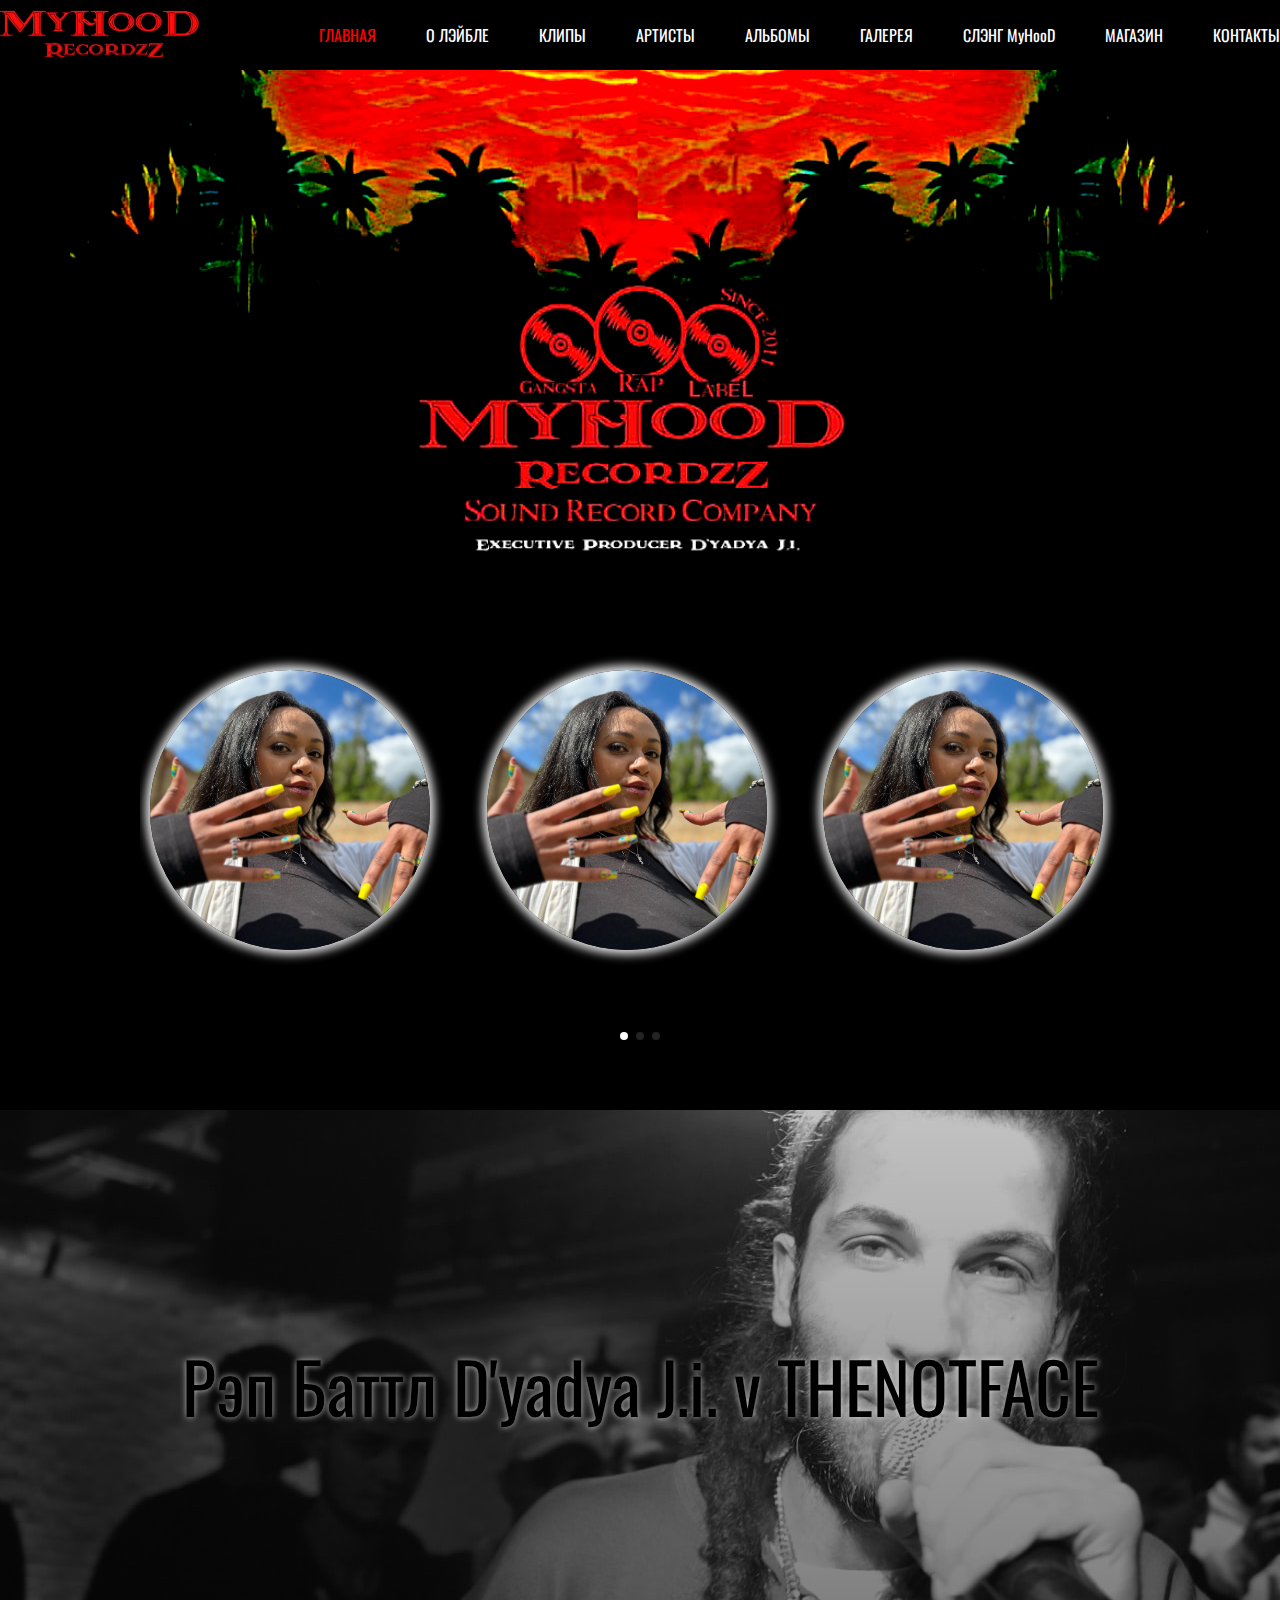
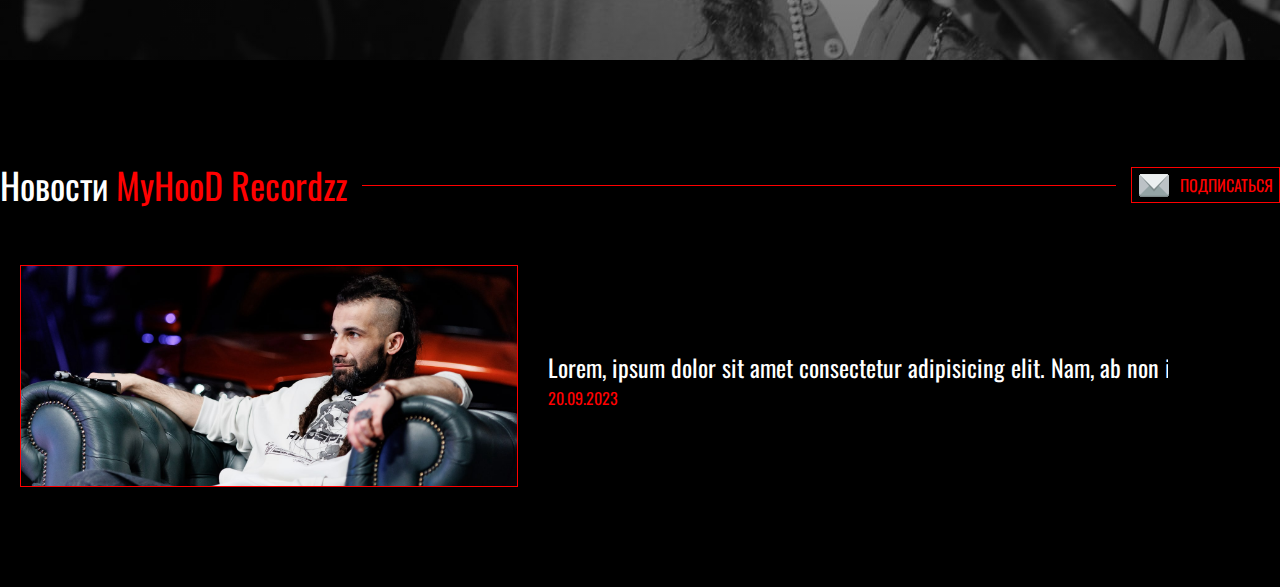
==== commit b00134a2: "2.5" ====
--- a/index.html
+++ b/index.html
@@ -241,41 +241,14 @@
                       <a class="news__item-link" href="#">
                         <div class="news__item-img"></div>
                       </a>
-                      <a class="news__item-text" href="#"
-                        >Lorem, ipsum dolor sit amet consectetur adipisicing
-                        elit. Nam, ab non ipsa numquam ad recusandae suscipit
-                        obcaecati illum odio adipisci.</a
-                      >
-                    </div>
-                    <div class="news__item">
-                      <a class="news__item-link" href="#">
-                        <div class="news__item-img"></div>
-                      </a>
-                      <a class="news__item-text" href="#"
-                        >Lorem, ipsum dolor sit amet consectetur adipisicing
-                        elit. Nam, ab non ipsa numquam ad recusandae suscipit
-                        obcaecati illum odio adipisci.</a
-                      >
-                    </div>
-                    <div class="news__item">
-                      <a class="news__item-link" href="#">
-                        <div class="news__item-img"></div>
-                      </a>
-                      <a class="news__item-text" href="#"
-                        >Lorem, ipsum dolor sit amet consectetur adipisicing
-                        elit. Nam, ab non ipsa numquam ad recusandae suscipit
-                        obcaecati illum odio adipisci.</a
-                      >
-                    </div>
-                    <div class="news__item">
-                      <a class="news__item-link" href="#">
-                        <div class="news__item-img"></div>
-                      </a>
-                      <a class="news__item-text" href="#"
-                        >Lorem, ipsum dolor sit amet consectetur adipisicing
-                        elit. Nam, ab non ipsa numquam ad recusandae suscipit
-                        obcaecati illum odio adipisci.</a
-                      >
+                      <div class="news__item-box">
+                        <a class="news__item-text" href="#"
+                          >Lorem, ipsum dolor sit amet consectetur adipisicing
+                          elit. Nam, ab non ipsa numquam ad recusandae suscipit
+                          obcaecati illum odio adipisci.</a
+                        >
+                        <span class="news__item-span">20.09.2023</span>
+                      </div>
                     </div>
                   </div>
                 </div>
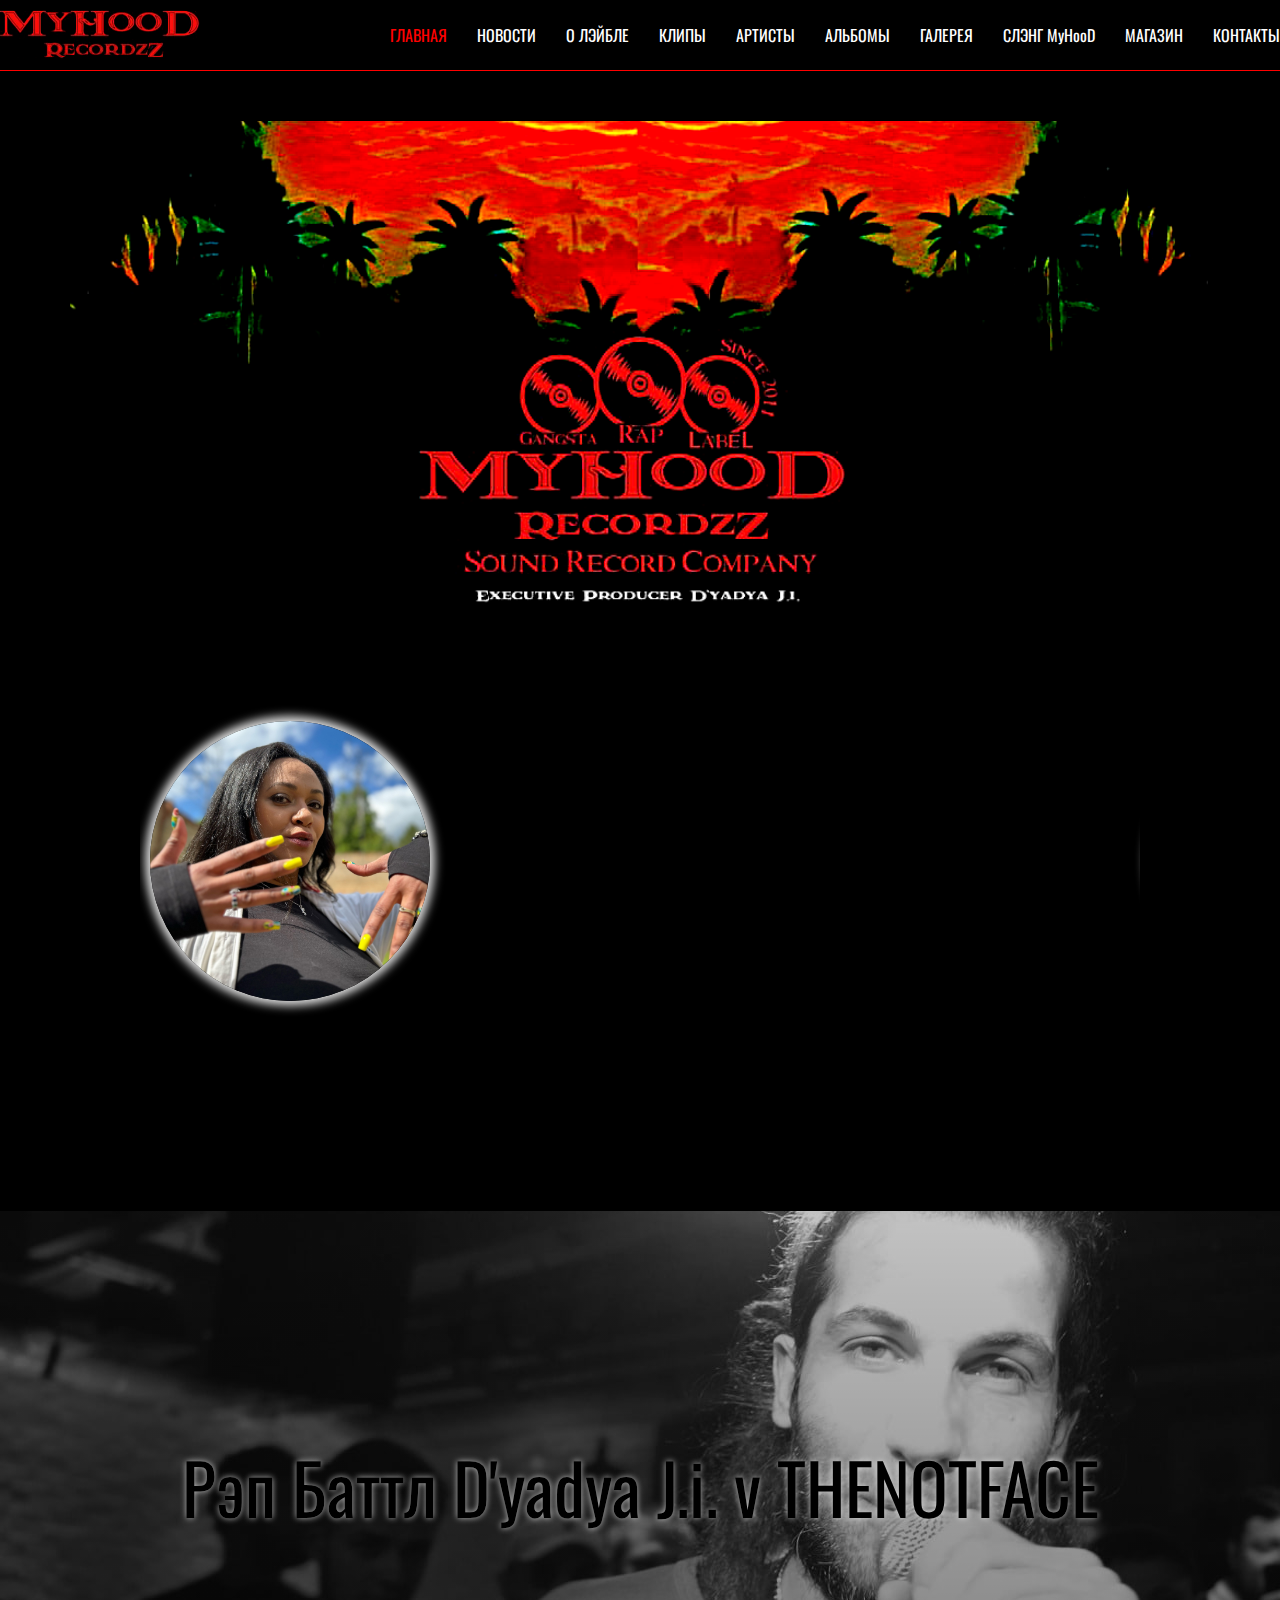
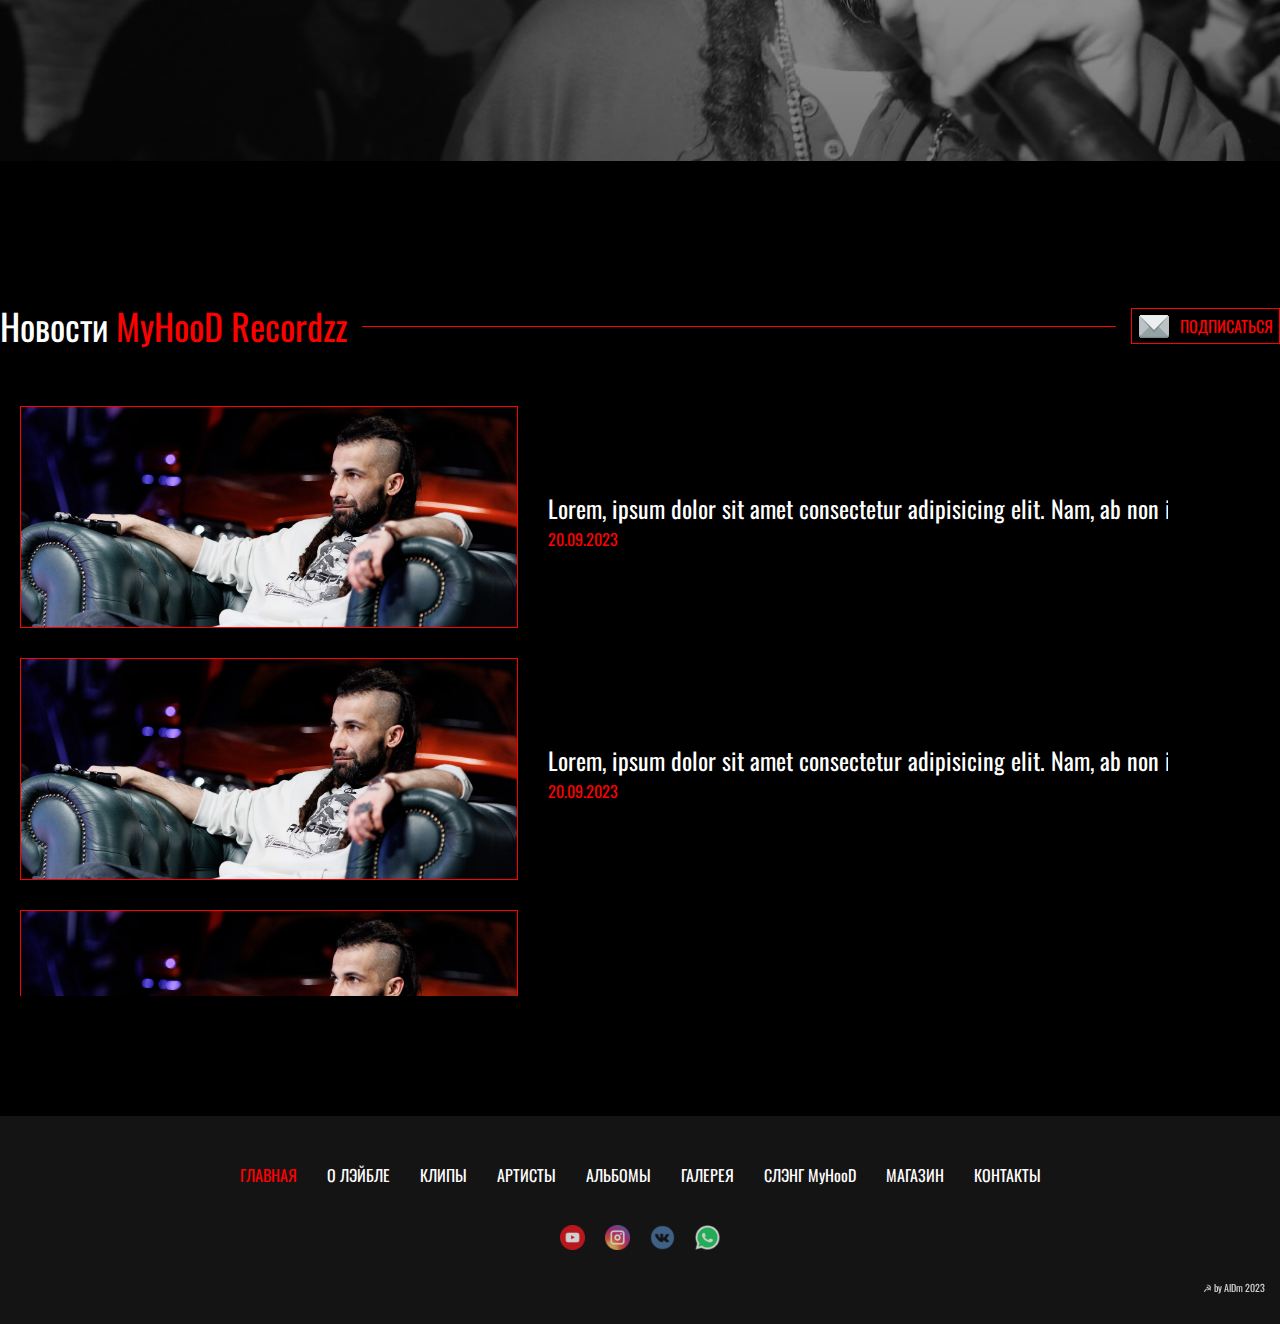
==== commit d2229c5e: "2.6" ====
--- a/index.html
+++ b/index.html
@@ -4,7 +4,6 @@
     <meta charset="UTF-8" />
     <meta http-equiv="X-UA-Compatible" content="IE=edge" />
     <meta name="viewport" content="width=device-width, initial-scale=1.0" />
-    <link rel="stylesheet" href="./pages/index.css" />
     <link rel="preconnect" href="https://fonts.googleapis.com" />
     <link rel="preconnect" href="https://fonts.gstatic.com" crossorigin />
     <link
@@ -19,6 +18,7 @@
       rel="stylesheet"
       href="https://cdn.jsdelivr.net/npm/swiper@10/swiper-bundle.min.css"
     />
+    <link rel="stylesheet" href="./pages/index.css" />
     <title>MyHooD Recordzz</title>
   </head>
   <body class="page">
@@ -61,6 +61,9 @@
             <ul class="header__list">
               <li>
                 <a class="header__link active" href="#">ГЛАВНАЯ</a>
+              </li>
+              <li>
+                <a class="header__link" href="#news">НОВОСТИ</a>
               </li>
               <li>
                 <a class="header__link" href="#">О ЛЭЙБЛЕ</a>
@@ -98,6 +101,7 @@
           <div class="container">
             <div class="hero__wrapper">
               <div class="hero__top"></div>
+
               <div class="swiper hero__swiper">
                 <div class="swiper-wrapper hero__swiper-wrapper">
                   <div class="swiper-slide">
@@ -221,7 +225,7 @@
         <section class="interlayer">
           <h2 class="interlayer__text">Рэп Баттл D'yadya J.i. v THENOTFACE</h2>
         </section>
-        <section class="news">
+        <section id="news" class="news">
           <div class="container">
             <div class="news__wrapper">
               <div class="news__inner">
@@ -250,6 +254,32 @@
                         <span class="news__item-span">20.09.2023</span>
                       </div>
                     </div>
+                    <div class="news__item">
+                      <a class="news__item-link" href="#">
+                        <div class="news__item-img"></div>
+                      </a>
+                      <div class="news__item-box">
+                        <a class="news__item-text" href="#"
+                          >Lorem, ipsum dolor sit amet consectetur adipisicing
+                          elit. Nam, ab non ipsa numquam ad recusandae suscipit
+                          obcaecati illum odio adipisci.</a
+                        >
+                        <span class="news__item-span">20.09.2023</span>
+                      </div>
+                    </div>
+                    <div class="news__item">
+                      <a class="news__item-link" href="#">
+                        <div class="news__item-img"></div>
+                      </a>
+                      <div class="news__item-box">
+                        <a class="news__item-text" href="#"
+                          >Lorem, ipsum dolor sit amet consectetur adipisicing
+                          elit. Nam, ab non ipsa numquam ad recusandae suscipit
+                          obcaecati illum odio adipisci.</a
+                        >
+                        <span class="news__item-span">20.09.2023</span>
+                      </div>
+                    </div>
                   </div>
                 </div>
               </div>
@@ -257,10 +287,90 @@
           </div>
         </section>
       </main>
-      <footer class="footer"></footer>
+      <footer class="footer">
+        <div class="container">
+          <div class="header footer__wrapper">
+            <div class="footer__inner">
+              <ul class="header__list">
+                <li>
+                  <a class="header__link active" href="#">ГЛАВНАЯ</a>
+                </li>
+                <li>
+                  <a class="header__link" href="#">О ЛЭЙБЛЕ</a>
+                </li>
+                <li>
+                  <a class="header__link" href="#">КЛИПЫ</a>
+                </li>
+                <li>
+                  <a class="header__link" href="#">АРТИСТЫ</a>
+                </li>
+                <li>
+                  <a class="header__link" href="#">АЛЬБОМЫ</a>
+                </li>
+                <li>
+                  <a class="header__link" href="#">ГАЛЕРЕЯ</a>
+                </li>
+                <li>
+                  <a class="header__link" href="#">СЛЭНГ MyHooD</a>
+                </li>
+                <li>
+                  <a class="header__link" href="#">МАГАЗИН</a>
+                </li>
+                <li>
+                  <a class="header__link" href="#">КОНТАКТЫ</a>
+                </li>
+              </ul>
+              <ul class="header__list footer__list">
+                <li>
+                  <a
+                    class="header__link"
+                    href="https://www.youtube.com/c/MyHooDRecordzzSince2011"
+                    target="_blank"
+                    ><img
+                      class="footer__image"
+                      src="./images/youtube.png"
+                      alt="иконка"
+                  /></a>
+                </li>
+                <li>
+                  <a class="header__link" href="#"
+                    ><img
+                      class="footer__image"
+                      src="./images/insta.png"
+                      alt="иконка"
+                  /></a>
+                </li>
+                <li>
+                  <a
+                    class="header__link"
+                    href="https://vk.com/myhoodrecordzzsince2011"
+                    target="_blank"
+                    ><img
+                      class="footer__image"
+                      src="./images/vk.png"
+                      alt="иконка"
+                  /></a>
+                </li>
+                <li>
+                  <a
+                    class="header__link"
+                    href="https://wa.me/79688922535?text="
+                    target="_blank"
+                    ><img
+                      class="footer__image"
+                      src="./images/wtap.png"
+                      alt="иконка"
+                  /></a>
+                </li>
+              </ul>
+            </div>
+            <p class="footer__copyright">&#9773; by AlDm 2023</p>
+          </div>
+        </div>
+      </footer>
     </div>
     <script src="https://cdn.jsdelivr.net/npm/swiper@10/swiper-bundle.min.js"></script>
     <script src="./scripts/swiper.js"></script>
-    <script src="./scripts/index.js"></script>
+    <script src="./scripts/main.js"></script>
   </body>
 </html>
--- a/pages/index.css
+++ b/pages/index.css
@@ -1,2 +1,3 @@
 @import url(../vendor/normalize.css);
-@import url(../styles/styles.css);
+@import url(../styles/main.css);
+@import url(../styles/store.css);
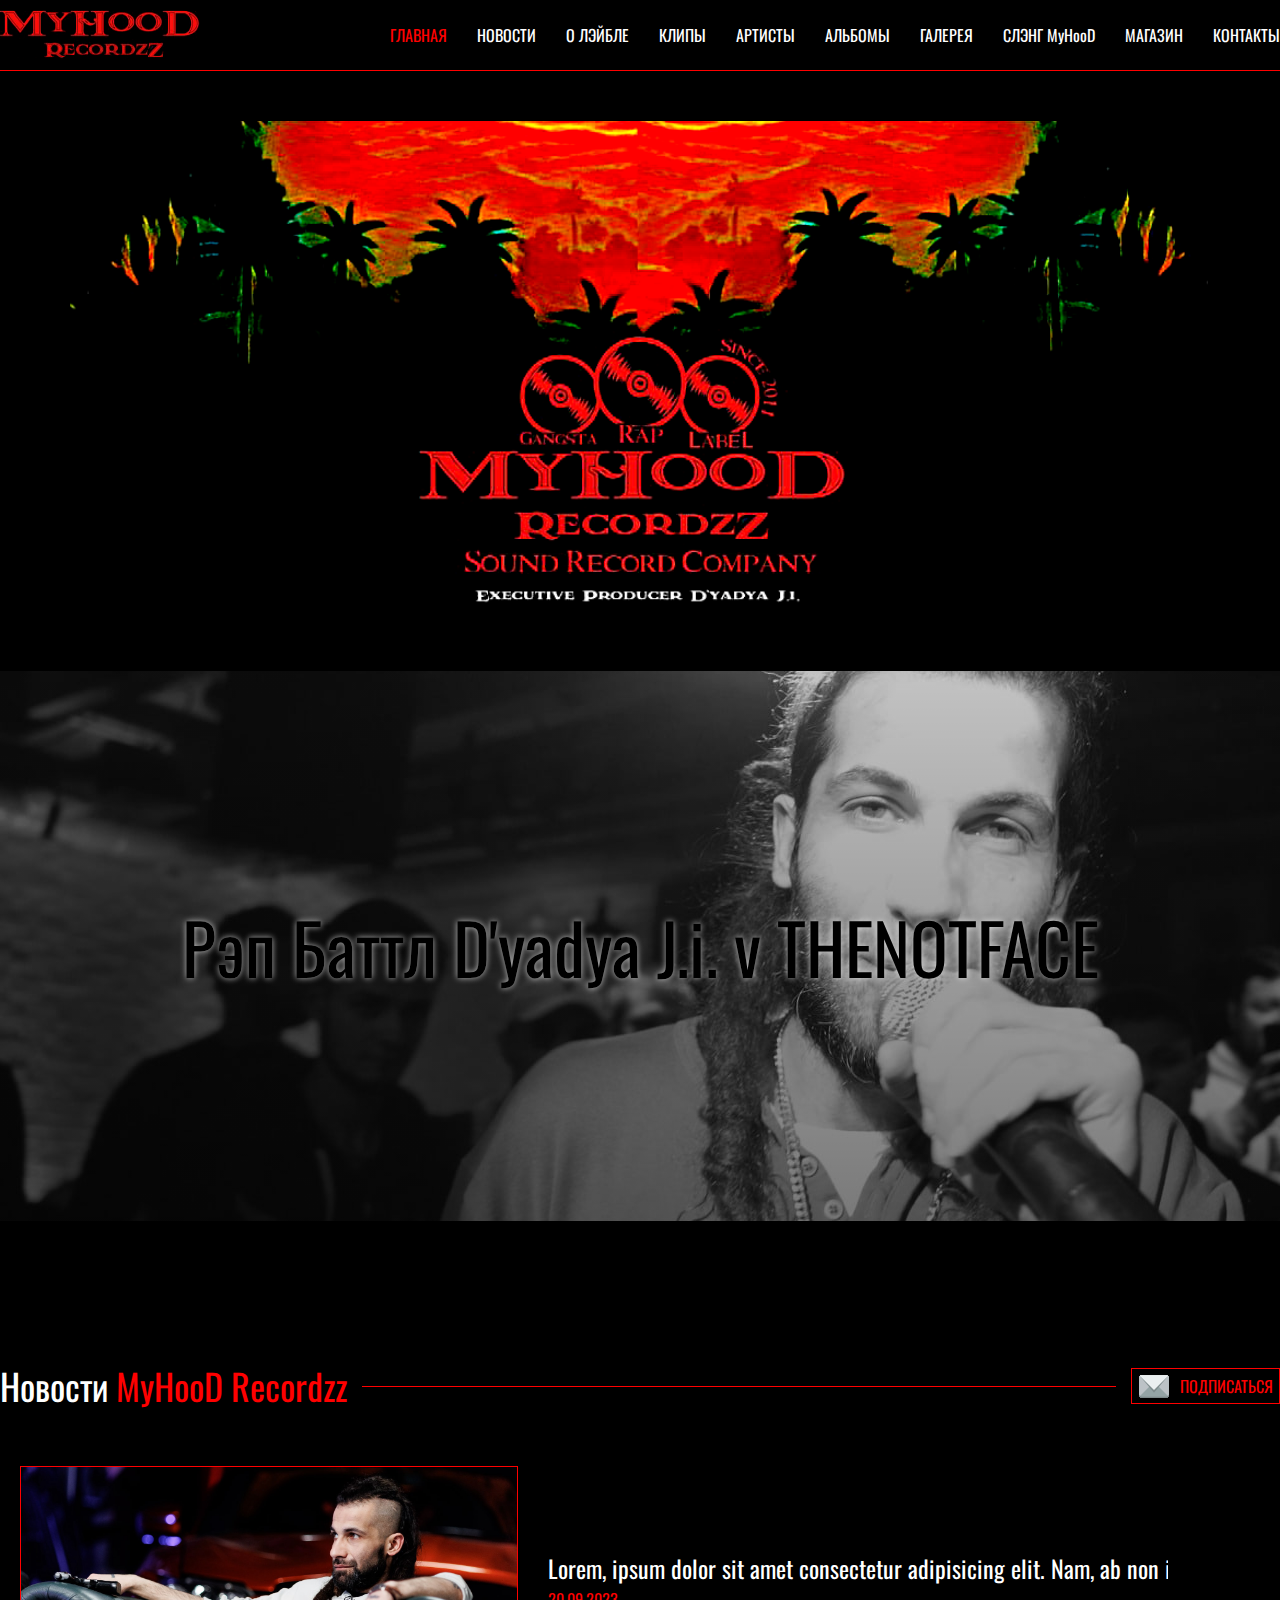
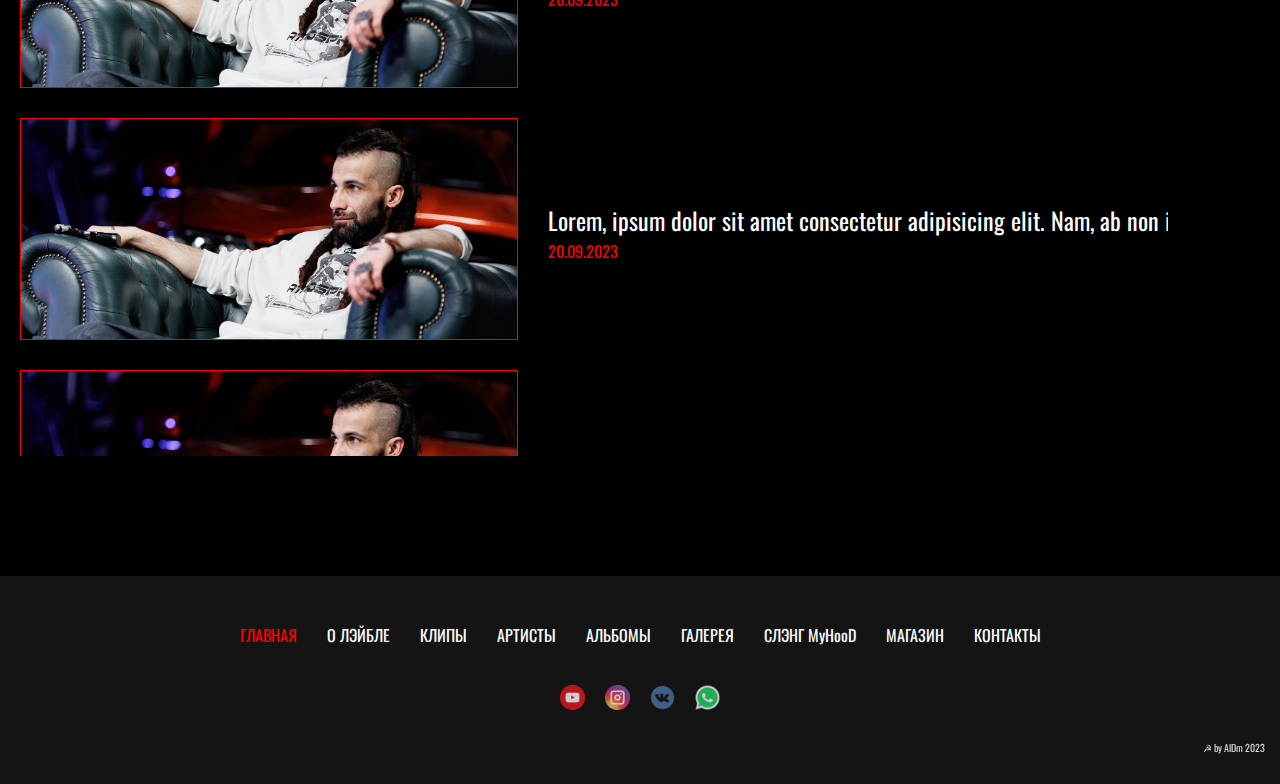
==== commit 96d27ad7: "2.7" ====
--- a/index.html
+++ b/index.html
@@ -60,7 +60,7 @@
             <img class="header__logo" src="./images/logo.jpg.png" alt="" />
             <ul class="header__list">
               <li>
-                <a class="header__link active" href="#">ГЛАВНАЯ</a>
+                <a class="header__link active" href="index.html">ГЛАВНАЯ</a>
               </li>
               <li>
                 <a class="header__link" href="#news">НОВОСТИ</a>
@@ -84,7 +84,7 @@
                 <a class="header__link" href="#">СЛЭНГ MyHooD</a>
               </li>
               <li>
-                <a class="header__link" href="#">МАГАЗИН</a>
+                <a class="header__link" href="store.html">МАГАЗИН</a>
               </li>
               <li>
                 <a class="header__link" href="#">КОНТАКТЫ</a>
@@ -102,7 +102,7 @@
             <div class="hero__wrapper">
               <div class="hero__top"></div>
 
-              <div class="swiper hero__swiper">
+              <!-- <div class="swiper hero__swiper">
                 <div class="swiper-wrapper hero__swiper-wrapper">
                   <div class="swiper-slide">
                     <div class="hero__card">
@@ -219,7 +219,7 @@
 
                 <div class="swiper-scrollbar"></div>
               </div>
-            </div>
+            </div> -->
           </div>
         </section>
         <section class="interlayer">
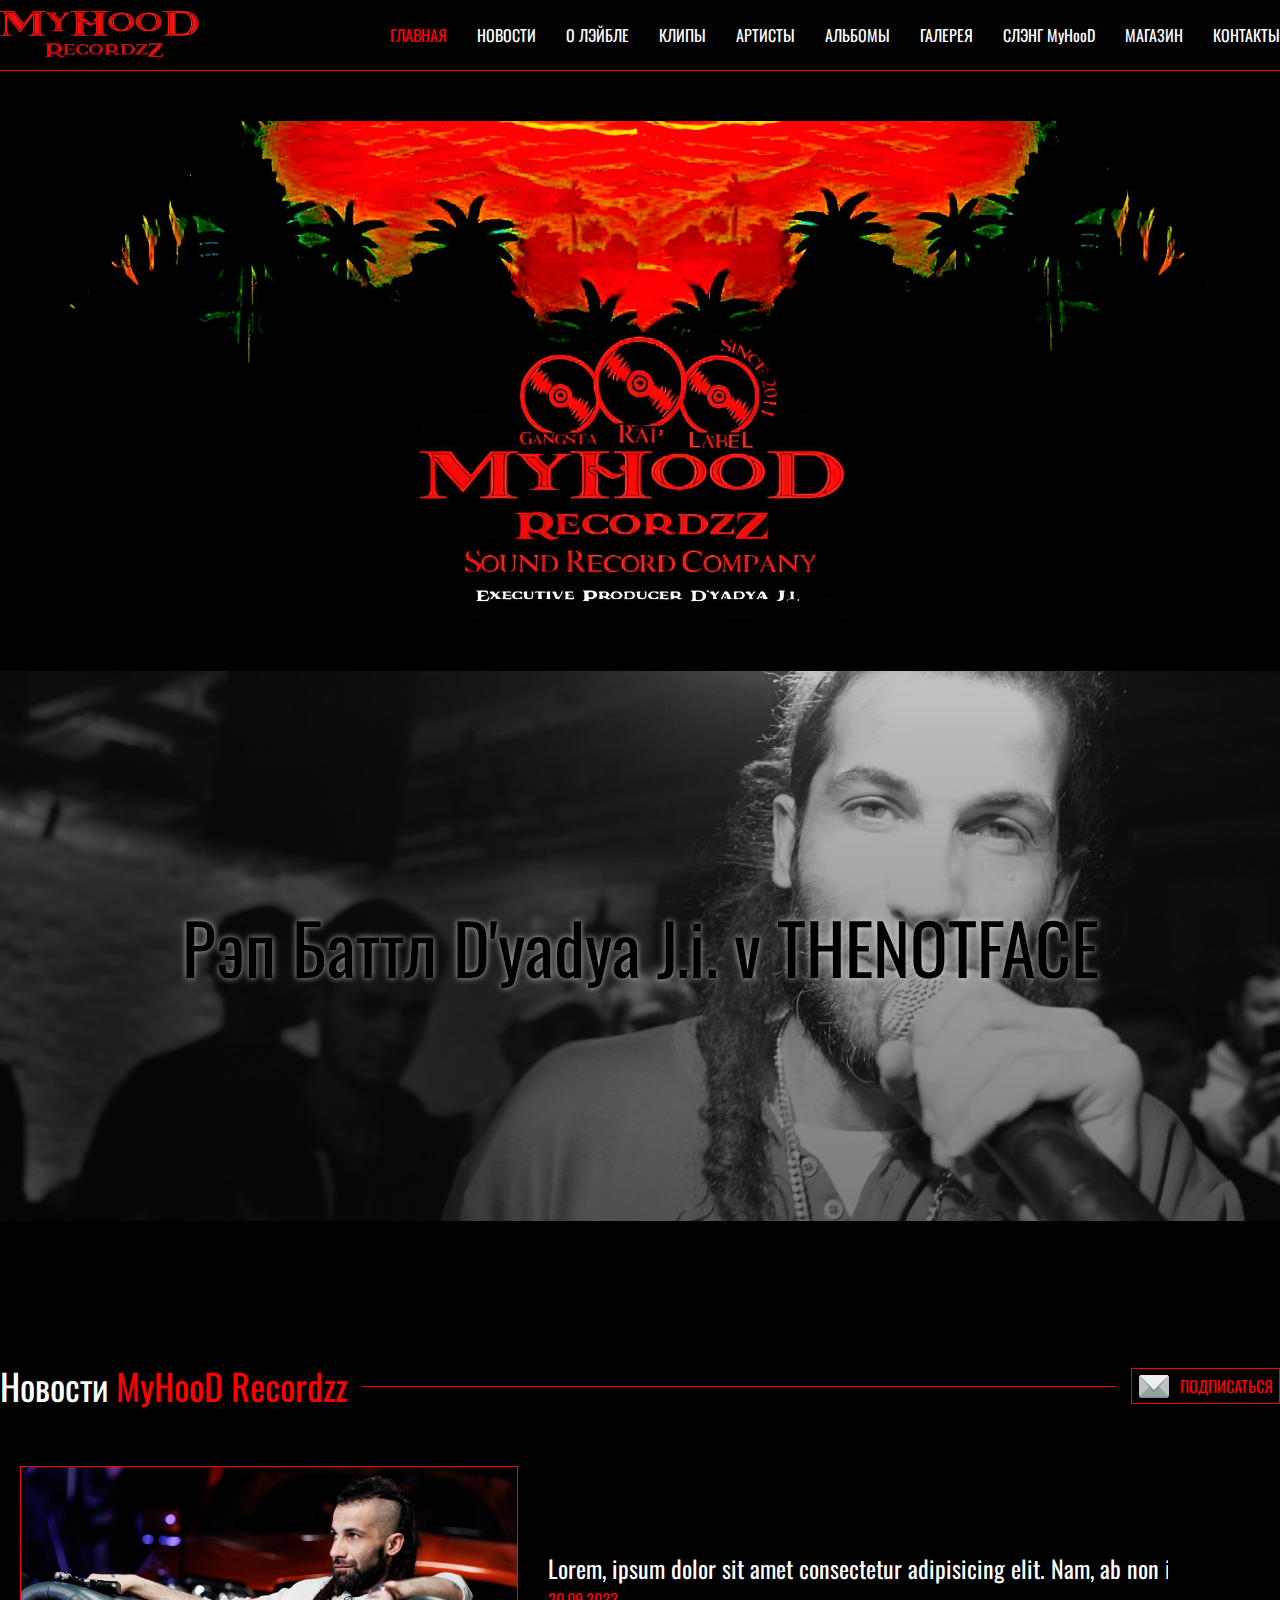
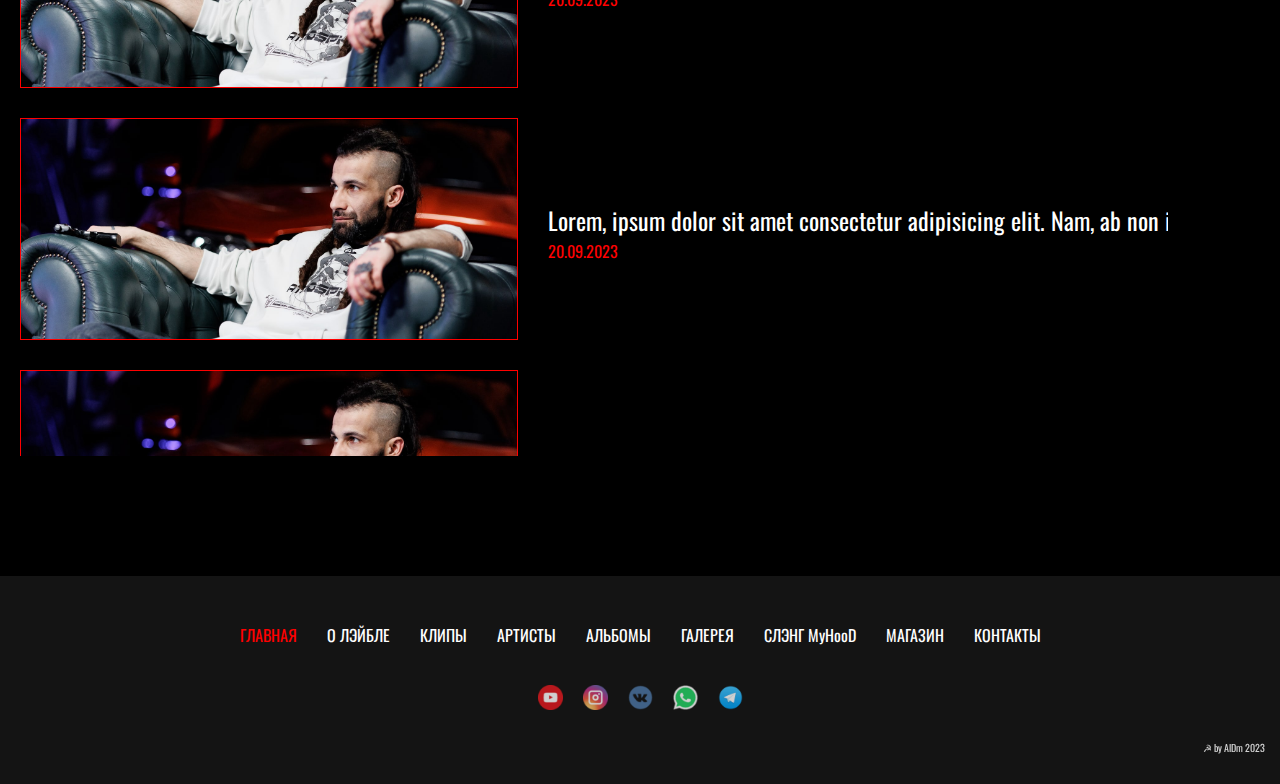
==== commit c256433c: "2.9" ====
--- a/index.html
+++ b/index.html
@@ -27,7 +27,7 @@
         <div class="header__mobile">
           <ul class="header__mobile-list">
             <li>
-              <a class="header__mobile-link" href="#">ГЛАВНАЯ</a>
+              <a class="header__mobile-link active" href="#">ГЛАВНАЯ</a>
             </li>
             <li>
               <a class="header__mobile-link" href="#">О ЛЭЙБЛЕ</a>
@@ -48,7 +48,7 @@
               <a class="header__mobile-link" href="#">СЛЭНГ MyHooD</a>
             </li>
             <li>
-              <a class="header__mobile-link" href="#">МАГАЗИН</a>
+              <a class="header__mobile-link" href="store.html">МАГАЗИН</a>
             </li>
             <li>
               <a class="header__mobile-link" href="#">КОНТАКТЫ</a>
@@ -314,7 +314,7 @@
                   <a class="header__link" href="#">СЛЭНГ MyHooD</a>
                 </li>
                 <li>
-                  <a class="header__link" href="#">МАГАЗИН</a>
+                  <a class="header__link" href="store.html">МАГАЗИН</a>
                 </li>
                 <li>
                   <a class="header__link" href="#">КОНТАКТЫ</a>
@@ -359,6 +359,17 @@
                     ><img
                       class="footer__image"
                       src="./images/wtap.png"
+                      alt="иконка"
+                  /></a>
+                </li>
+                <li>
+                  <a
+                    class="header__link"
+                    href="https://t.me/ambientma"
+                    target="_blank"
+                    ><img
+                      class="footer__image"
+                      src="./images/tm.png"
                       alt="иконка"
                   /></a>
                 </li>
